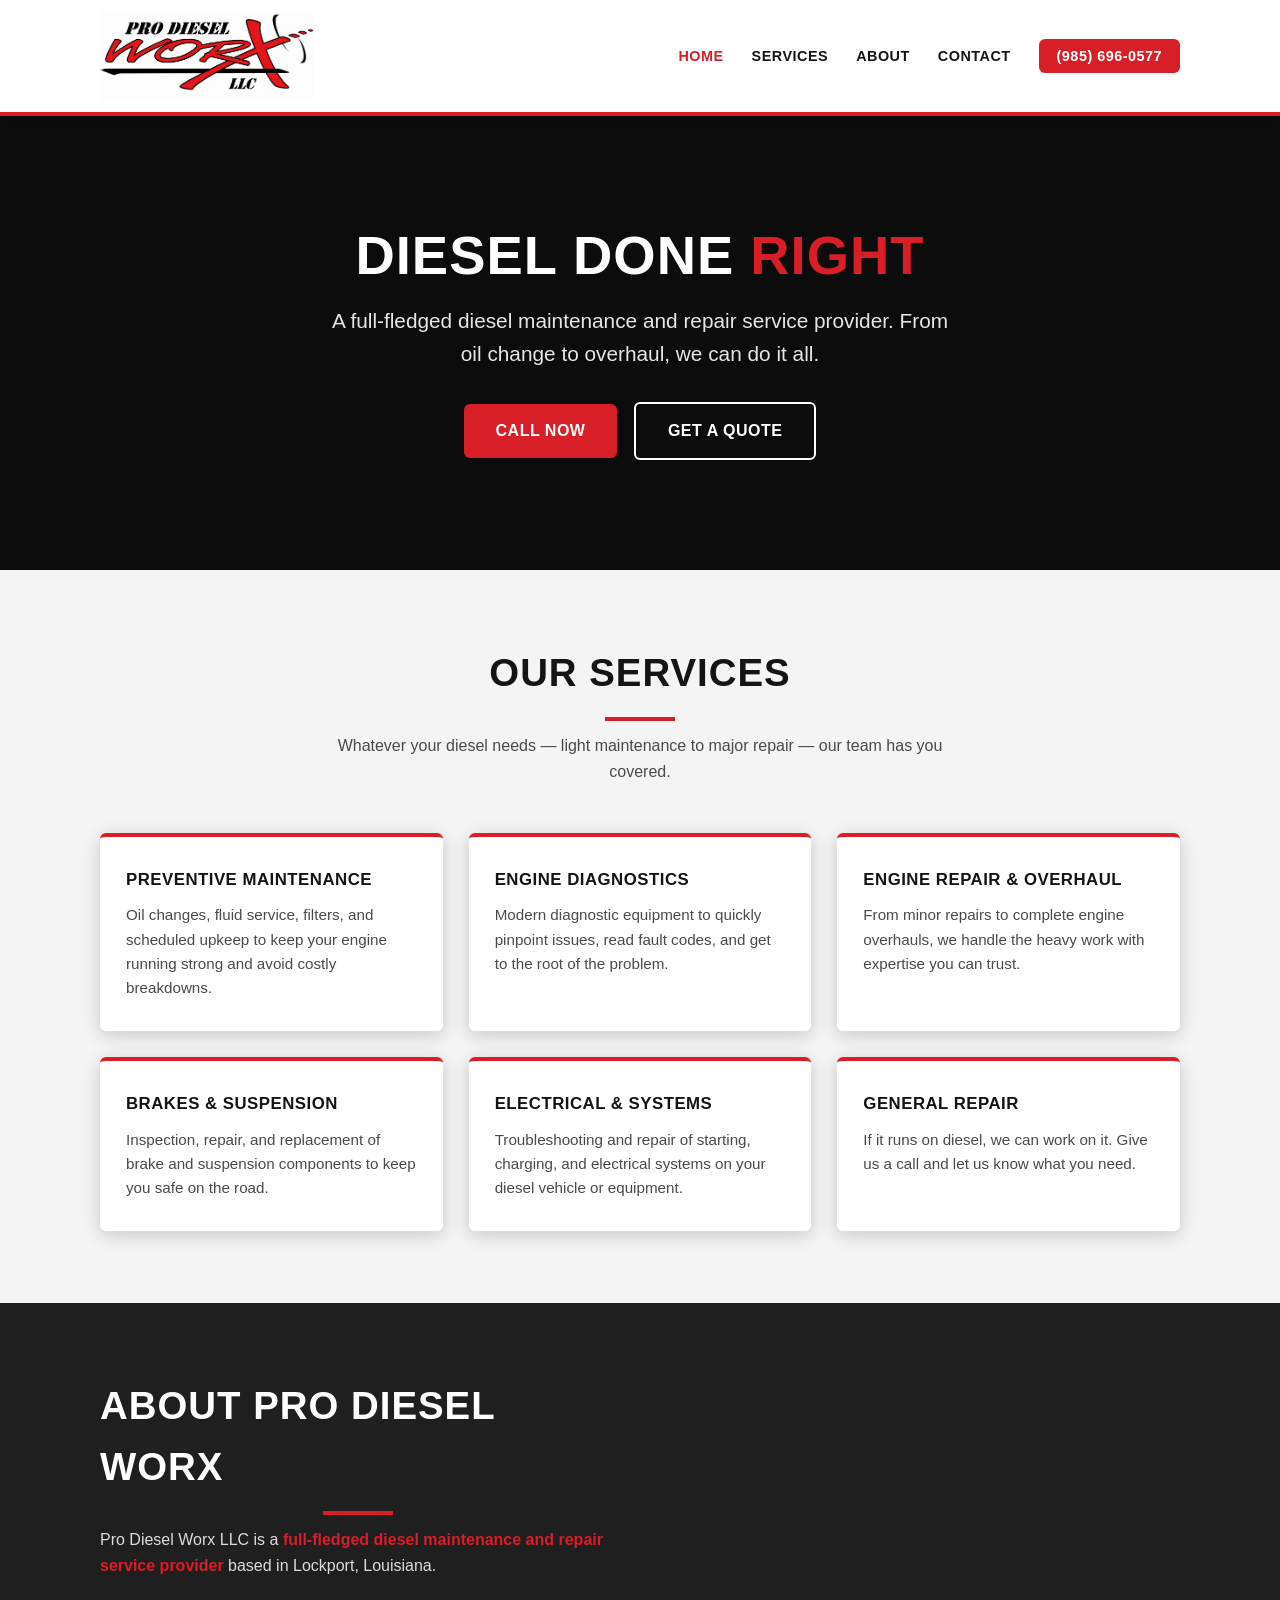
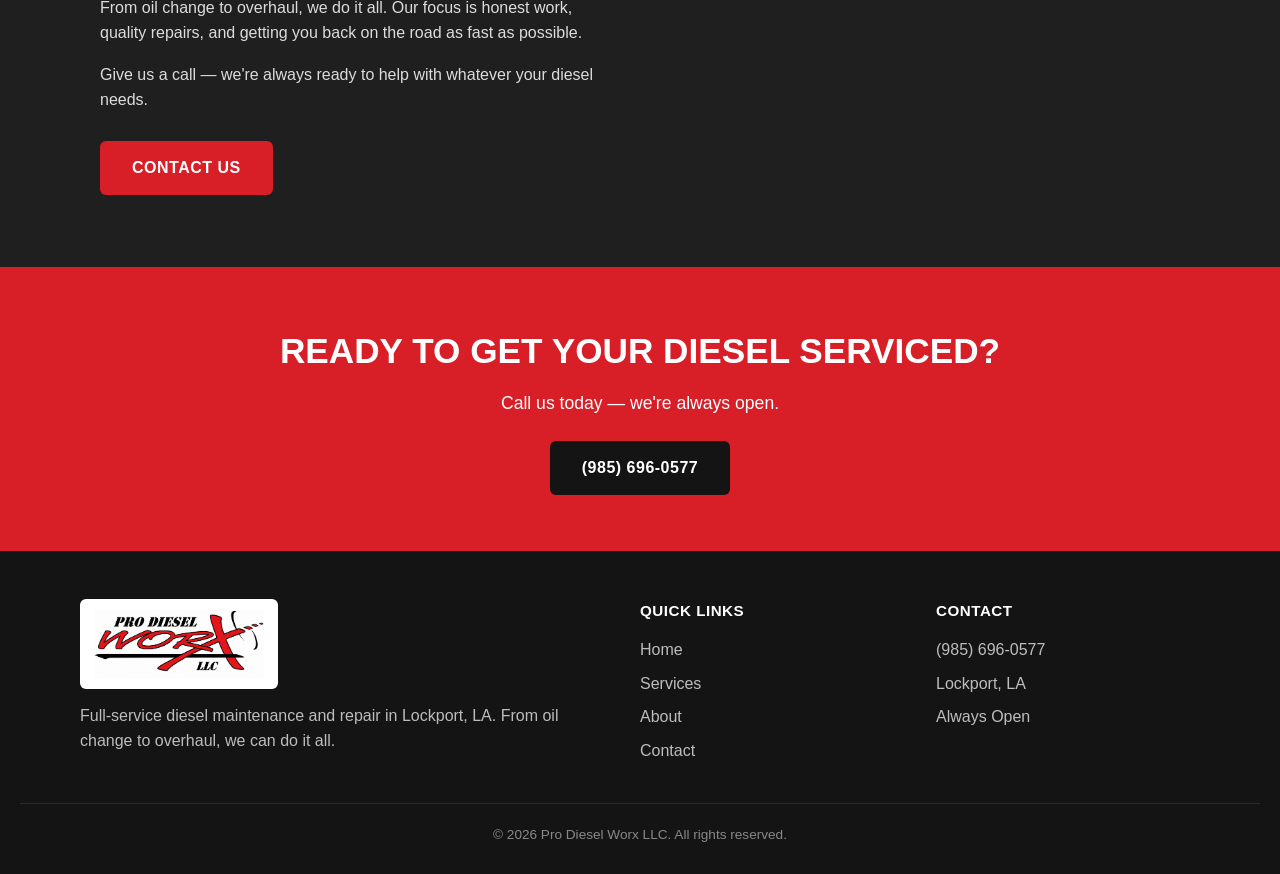
==== web/wwwroot/index.html @ 890127b8 "Host the static site from a minimal ASP.NET Core project The site was a bare folder of HTML, which V" ====
<!DOCTYPE html>
<html lang="en">
<head>
  <meta charset="UTF-8" />
  <meta name="viewport" content="width=device-width, initial-scale=1.0" />
  <title>Pro Diesel Worx LLC | Diesel Repair & Maintenance | Lockport, LA</title>
  <meta name="description" content="Pro Diesel Worx LLC is a full-fledged diesel maintenance and repair service provider in Lockport, LA. From oil change to overhaul, we can do it all." />
  <link rel="stylesheet" href="css/styles.css" />
</head>
<body>

  <!-- Header -->
  <header class="site-header">
    <nav class="nav">
      <a href="index.html" class="nav__brand">
        <!-- Replace img/logo.png with the real logo file -->
        <img src="img/logo.png" alt="Pro Diesel Worx LLC" onerror="this.style.display='none';this.nextElementSibling.style.display='inline';" />
        <span class="nav__brand--text" style="display:none;">PRO DIESEL <span>WORX</span></span>
      </a>
      <button class="nav__toggle" aria-label="Menu" onclick="document.getElementById('navLinks').classList.toggle('open')">&#9776;</button>
      <ul class="nav__links" id="navLinks">
        <li><a href="index.html" class="active">Home</a></li>
        <li><a href="index.html#services">Services</a></li>
        <li><a href="index.html#about">About</a></li>
        <li><a href="contact.html">Contact</a></li>
        <li><a href="tel:+19856960577" class="nav__phone">(985) 696-0577</a></li>
      </ul>
    </nav>
  </header>

  <!-- Hero -->
  <section class="hero">
    <div class="container">
      <h1>Diesel Done <span>Right</span></h1>
      <p>A full-fledged diesel maintenance and repair service provider. From oil change to overhaul, we can do it all.</p>
      <a href="tel:+19856960577" class="btn">Call Now</a>
      <a href="contact.html" class="btn btn--outline">Get a Quote</a>
    </div>
  </section>

  <!-- Services -->
  <section class="section section--light" id="services">
    <div class="container">
      <h2 class="section__title">Our Services</h2>
      <p class="section__subtitle">Whatever your diesel needs &mdash; light maintenance to major repair &mdash; our team has you covered.</p>
      <div class="services">
        <div class="service-card">
          <h3>Preventive Maintenance</h3>
          <p>Oil changes, fluid service, filters, and scheduled upkeep to keep your engine running strong and avoid costly breakdowns.</p>
        </div>
        <div class="service-card">
          <h3>Engine Diagnostics</h3>
          <p>Modern diagnostic equipment to quickly pinpoint issues, read fault codes, and get to the root of the problem.</p>
        </div>
        <div class="service-card">
          <h3>Engine Repair &amp; Overhaul</h3>
          <p>From minor repairs to complete engine overhauls, we handle the heavy work with expertise you can trust.</p>
        </div>
        <div class="service-card">
          <h3>Brakes &amp; Suspension</h3>
          <p>Inspection, repair, and replacement of brake and suspension components to keep you safe on the road.</p>
        </div>
        <div class="service-card">
          <h3>Electrical &amp; Systems</h3>
          <p>Troubleshooting and repair of starting, charging, and electrical systems on your diesel vehicle or equipment.</p>
        </div>
        <div class="service-card">
          <h3>General Repair</h3>
          <p>If it runs on diesel, we can work on it. Give us a call and let us know what you need.</p>
        </div>
      </div>
    </div>
  </section>

  <!-- About -->
  <section class="section section--dark" id="about">
    <div class="container">
      <div class="about-grid">
        <div>
          <h2 class="section__title" style="text-align:left;">About Pro Diesel Worx</h2>
          <p>Pro Diesel Worx LLC is a <span class="highlight">full-fledged diesel maintenance and repair service provider</span> based in Lockport, Louisiana.</p>
          <p>From oil change to overhaul, we do it all. Our focus is honest work, quality repairs, and getting you back on the road as fast as possible.</p>
          <p>Give us a call &mdash; we're always ready to help with whatever your diesel needs.</p>
          <a href="contact.html" class="btn" style="margin-top:12px;">Contact Us</a>
        </div>
        <div class="about-img">
          <!-- Optional: drop a shop/truck photo at img/about.jpg -->
          <img src="img/about.jpg" alt="Pro Diesel Worx shop" onerror="this.parentElement.style.display='none';" />
        </div>
      </div>
    </div>
  </section>

  <!-- CTA -->
  <section class="cta-band">
    <div class="container">
      <h2>Ready to Get Your Diesel Serviced?</h2>
      <p>Call us today &mdash; we're always open.</p>
      <a href="tel:+19856960577" class="btn">(985) 696-0577</a>
    </div>
  </section>

  <!-- Footer -->
  <footer class="site-footer">
    <div class="footer-grid">
      <div class="footer-brand">
        <img src="img/logo.png" alt="Pro Diesel Worx LLC" onerror="this.style.display='none';" />
        <p>Full-service diesel maintenance and repair in Lockport, LA. From oil change to overhaul, we can do it all.</p>
      </div>
      <div>
        <h4>Quick Links</h4>
        <ul>
          <li><a href="index.html">Home</a></li>
          <li><a href="index.html#services">Services</a></li>
          <li><a href="index.html#about">About</a></li>
          <li><a href="contact.html">Contact</a></li>
        </ul>
      </div>
      <div>
        <h4>Contact</h4>
        <ul>
          <li><a href="tel:+19856960577">(985) 696-0577</a></li>
          <li>Lockport, LA</li>
          <li>Always Open</li>
        </ul>
      </div>
    </div>
    <div class="footer-bottom">
      <p>&copy; 2026 Pro Diesel Worx LLC. All rights reserved.</p>
    </div>
  </footer>

</body>
</html>
---- web/wwwroot/css/styles.css ----
/* ==========================================================================
   Pro Diesel Worx LLC — stylesheet
   Brand palette pulled from the logo: red, black, white.
   ========================================================================== */

:root {
  --red: #d81e27;
  --red-dark: #a3151b;
  --black: #141414;
  --charcoal: #1f1f1f;
  --gray: #4a4a4a;
  --light: #f4f4f4;
  --white: #ffffff;
  --max-width: 1120px;
  --radius: 6px;
  --shadow: 0 4px 18px rgba(0, 0, 0, 0.18);
  --font: "Segoe UI", Roboto, "Helvetica Neue", Arial, sans-serif;
}

* { box-sizing: border-box; margin: 0; padding: 0; }

html { scroll-behavior: smooth; }

body {
  font-family: var(--font);
  color: var(--black);
  background: var(--white);
  line-height: 1.6;
}

img { max-width: 100%; display: block; }

a { color: var(--red); text-decoration: none; }
a:hover { color: var(--red-dark); }

.container {
  width: 100%;
  max-width: var(--max-width);
  margin: 0 auto;
  padding: 0 20px;
}

/* -------------------------------------------------------------------------- */
/* Header / nav                                                                */
/* -------------------------------------------------------------------------- */
.site-header {
  background: var(--white);
  border-bottom: 4px solid var(--red);
  position: sticky;
  top: 0;
  z-index: 100;
  box-shadow: 0 2px 8px rgba(0, 0, 0, 0.06);
}

.nav {
  display: flex;
  align-items: center;
  justify-content: space-between;
  padding: 12px 20px;
  max-width: var(--max-width);
  margin: 0 auto;
}

.nav__brand img { height: 88px; width: auto; }
.nav__brand--text {
  font-weight: 800;
  font-size: 1.25rem;
  letter-spacing: 0.5px;
  text-transform: uppercase;
  color: var(--black);
}
.nav__brand--text span { color: var(--red); }

.nav__links {
  display: flex;
  gap: 28px;
  list-style: none;
  align-items: center;
}
.nav__links a {
  color: var(--black);
  font-weight: 600;
  text-transform: uppercase;
  font-size: 0.9rem;
  letter-spacing: 0.5px;
}
.nav__links a:hover,
.nav__links a.active { color: var(--red); }

.nav__phone {
  background: var(--red);
  color: var(--white) !important;
  padding: 9px 18px;
  border-radius: var(--radius);
  font-weight: 700;
}
.nav__phone:hover { background: var(--red-dark); color: var(--white) !important; }

.nav__toggle {
  display: none;
  background: none;
  border: 0;
  cursor: pointer;
  font-size: 1.6rem;
  color: var(--black);
}

/* -------------------------------------------------------------------------- */
/* Hero                                                                        */
/* -------------------------------------------------------------------------- */
.hero {
  background:
    linear-gradient(rgba(10, 10, 10, 0.78), rgba(10, 10, 10, 0.82)),
    url("../img/hero.jpg") center/cover no-repeat, var(--black);
  color: var(--white);
  text-align: center;
  padding: 110px 20px;
}
.hero h1 {
  font-size: clamp(2rem, 5vw, 3.4rem);
  text-transform: uppercase;
  letter-spacing: 1px;
  line-height: 1.1;
  margin-bottom: 18px;
}
.hero h1 span { color: var(--red); }
.hero p {
  font-size: clamp(1rem, 2.2vw, 1.3rem);
  max-width: 640px;
  margin: 0 auto 32px;
  color: #e6e6e6;
}

.btn {
  display: inline-block;
  background: var(--red);
  color: var(--white);
  padding: 14px 32px;
  border-radius: var(--radius);
  font-weight: 700;
  text-transform: uppercase;
  letter-spacing: 0.5px;
  transition: background 0.2s ease, transform 0.1s ease;
}
.btn:hover { background: var(--red-dark); color: var(--white); transform: translateY(-2px); }
.btn--outline {
  background: transparent;
  border: 2px solid var(--white);
  margin-left: 12px;
}
.btn--outline:hover { background: var(--white); color: var(--black); }

/* -------------------------------------------------------------------------- */
/* Sections                                                                    */
/* -------------------------------------------------------------------------- */
.section { padding: 72px 0; }
.section--dark { background: var(--charcoal); color: var(--white); }
.section--light { background: var(--light); }

.section__title {
  text-align: center;
  font-size: clamp(1.6rem, 4vw, 2.4rem);
  text-transform: uppercase;
  letter-spacing: 1px;
  margin-bottom: 12px;
}
.section__title::after {
  content: "";
  display: block;
  width: 70px;
  height: 4px;
  background: var(--red);
  margin: 14px auto 0;
}
.section__subtitle {
  text-align: center;
  max-width: 640px;
  margin: 0 auto 48px;
  color: var(--gray);
}
.section--dark .section__subtitle { color: #c8c8c8; }

/* Services grid */
.services {
  display: grid;
  grid-template-columns: repeat(auto-fit, minmax(260px, 1fr));
  gap: 26px;
}
.service-card {
  background: var(--white);
  color: var(--black);
  border-radius: var(--radius);
  padding: 30px 26px;
  box-shadow: var(--shadow);
  border-top: 4px solid var(--red);
  transition: transform 0.15s ease;
}
.service-card:hover { transform: translateY(-4px); }
.service-card h3 {
  text-transform: uppercase;
  font-size: 1.05rem;
  margin-bottom: 10px;
  letter-spacing: 0.5px;
}
.service-card p { color: var(--gray); font-size: 0.95rem; }

/* About */
.about-grid {
  display: grid;
  grid-template-columns: 1fr 1fr;
  gap: 48px;
  align-items: center;
}
.about-grid p { margin-bottom: 16px; color: #dcdcdc; }
.about-grid .highlight { color: var(--red); font-weight: 700; }
.about-img {
  border-radius: var(--radius);
  overflow: hidden;
  box-shadow: var(--shadow);
}

/* CTA band */
.cta-band {
  background: var(--red);
  color: var(--white);
  text-align: center;
  padding: 56px 20px;
}
.cta-band h2 {
  text-transform: uppercase;
  font-size: clamp(1.5rem, 4vw, 2.2rem);
  margin-bottom: 10px;
}
.cta-band p { margin-bottom: 24px; font-size: 1.1rem; }
.cta-band .btn { background: var(--black); }
.cta-band .btn:hover { background: #000; }

/* -------------------------------------------------------------------------- */
/* Contact page                                                                */
/* -------------------------------------------------------------------------- */
.contact-grid {
  display: grid;
  grid-template-columns: 1fr 1fr;
  gap: 48px;
}
.contact-info { display: flex; flex-direction: column; gap: 24px; }
.contact-item { display: flex; gap: 16px; align-items: flex-start; }
.contact-item .icon {
  background: var(--red);
  color: var(--white);
  width: 46px;
  height: 46px;
  border-radius: 50%;
  display: flex;
  align-items: center;
  justify-content: center;
  flex-shrink: 0;
  font-size: 1.2rem;
}
.contact-item h3 {
  text-transform: uppercase;
  font-size: 0.95rem;
  letter-spacing: 0.5px;
  margin-bottom: 2px;
}
.contact-item p, .contact-item a { color: var(--gray); }

.contact-form { display: flex; flex-direction: column; gap: 16px; }
.contact-form label {
  font-weight: 600;
  font-size: 0.85rem;
  text-transform: uppercase;
  letter-spacing: 0.5px;
  margin-bottom: 4px;
  display: block;
}
.contact-form input,
.contact-form textarea {
  width: 100%;
  padding: 12px 14px;
  border: 1px solid #ccc;
  border-radius: var(--radius);
  font-family: inherit;
  font-size: 1rem;
}
.contact-form input:focus,
.contact-form textarea:focus {
  outline: none;
  border-color: var(--red);
  box-shadow: 0 0 0 2px rgba(216, 30, 39, 0.15);
}
.contact-form textarea { resize: vertical; min-height: 130px; }

.map-embed iframe {
  width: 100%;
  height: 320px;
  border: 0;
  border-radius: var(--radius);
  margin-top: 40px;
}

/* -------------------------------------------------------------------------- */
/* Footer                                                                      */
/* -------------------------------------------------------------------------- */
.site-footer {
  background: var(--black);
  color: #bdbdbd;
  padding: 48px 20px 28px;
}
.footer-grid {
  display: grid;
  grid-template-columns: 2fr 1fr 1fr;
  gap: 32px;
  max-width: var(--max-width);
  margin: 0 auto;
}
.site-footer h4 {
  color: var(--white);
  text-transform: uppercase;
  font-size: 0.95rem;
  letter-spacing: 0.5px;
  margin-bottom: 14px;
}
.site-footer a { color: #bdbdbd; }
.site-footer a:hover { color: var(--red); }
.site-footer ul { list-style: none; }
.site-footer ul li { margin-bottom: 8px; }
.footer-brand img {
  height: 90px;
  margin-bottom: 14px;
  background: var(--white);
  padding: 10px 14px;
  border-radius: var(--radius);
}
.footer-bottom {
  text-align: center;
  border-top: 1px solid #2c2c2c;
  margin-top: 32px;
  padding-top: 20px;
  font-size: 0.85rem;
  color: #888;
}

/* -------------------------------------------------------------------------- */
/* Responsive                                                                  */
/* -------------------------------------------------------------------------- */
@media (max-width: 820px) {
  .about-grid, .contact-grid, .footer-grid { grid-template-columns: 1fr; }
  .about-grid { gap: 28px; }

  .nav__toggle { display: block; }
  .nav__links {
    display: none;
    position: absolute;
    top: 100%;
    left: 0;
    right: 0;
    background: var(--white);
    flex-direction: column;
    gap: 0;
    padding: 8px 0;
    border-bottom: 4px solid var(--red);
    box-shadow: var(--shadow);
  }
  .nav__links.open { display: flex; }
  .nav__links li { width: 100%; }
  .nav__links a { display: block; padding: 14px 22px; }
  .nav__phone { margin: 8px 22px; text-align: center; }
}
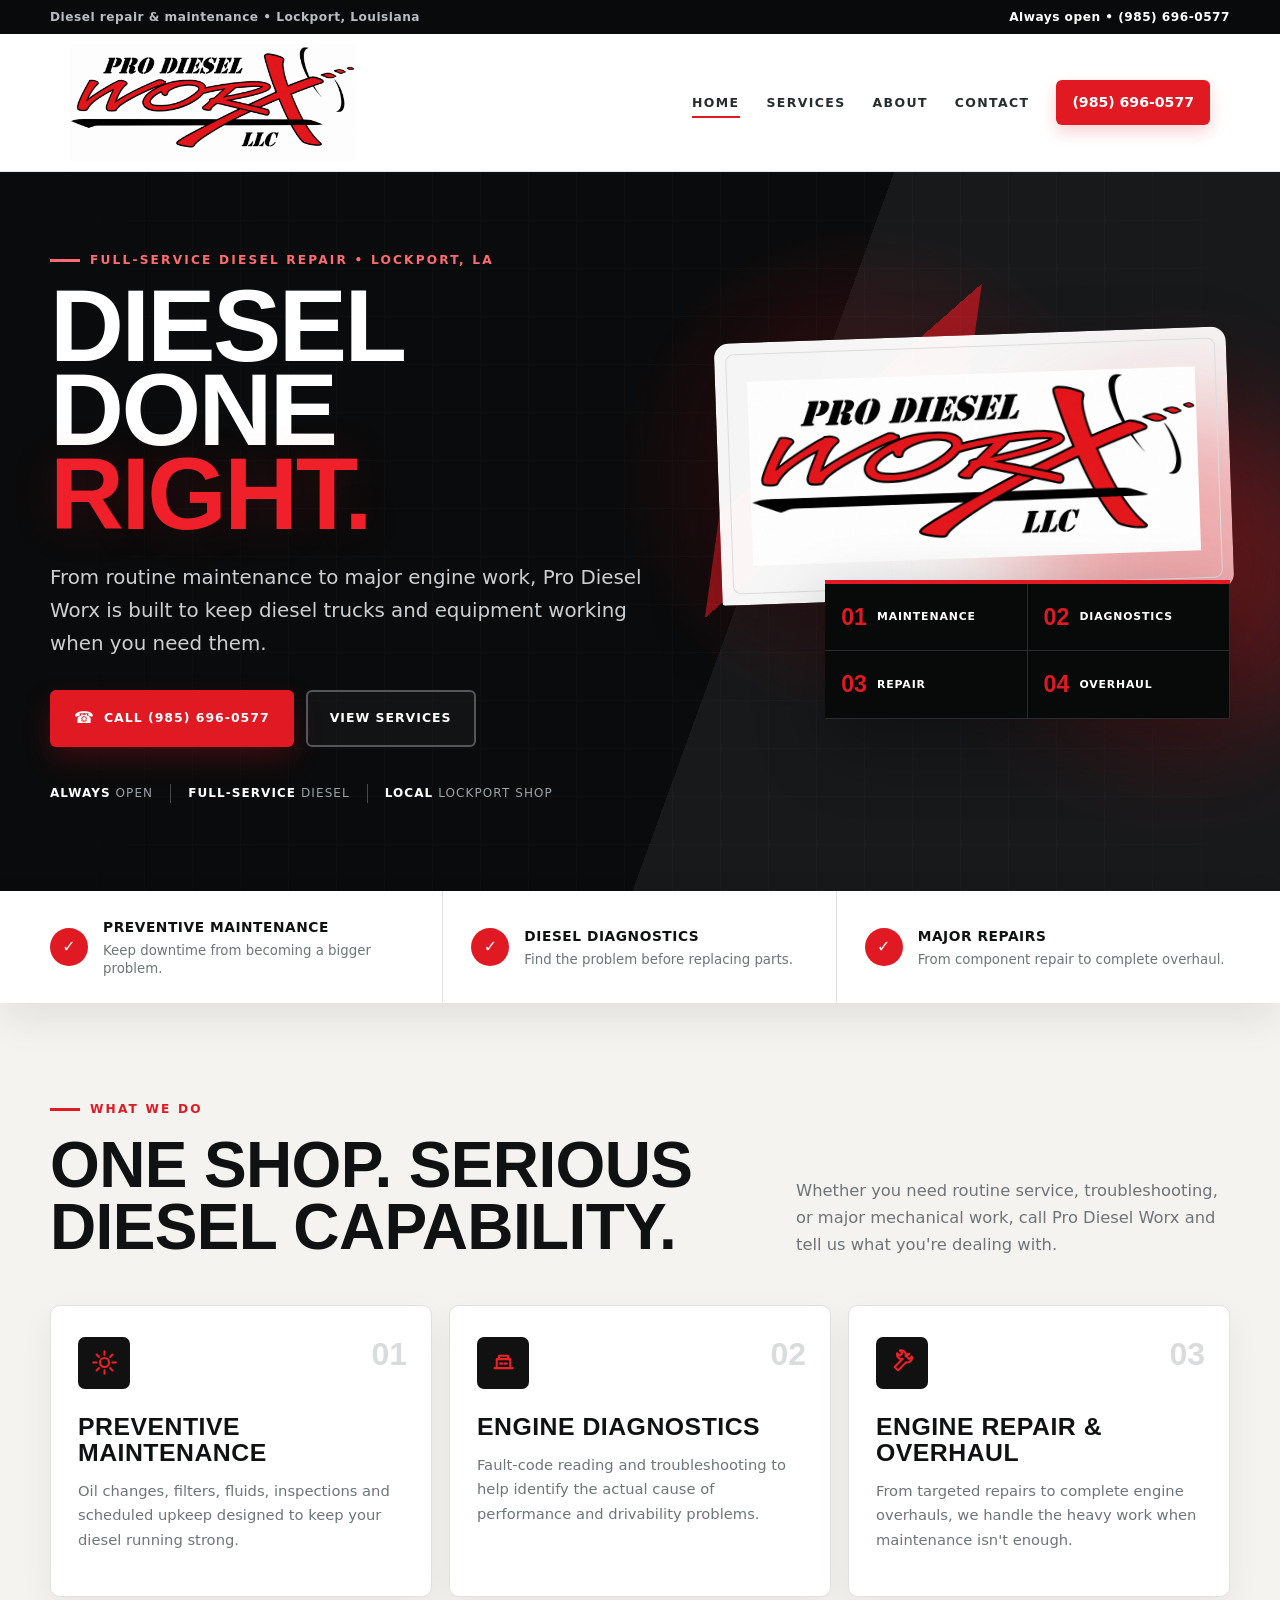
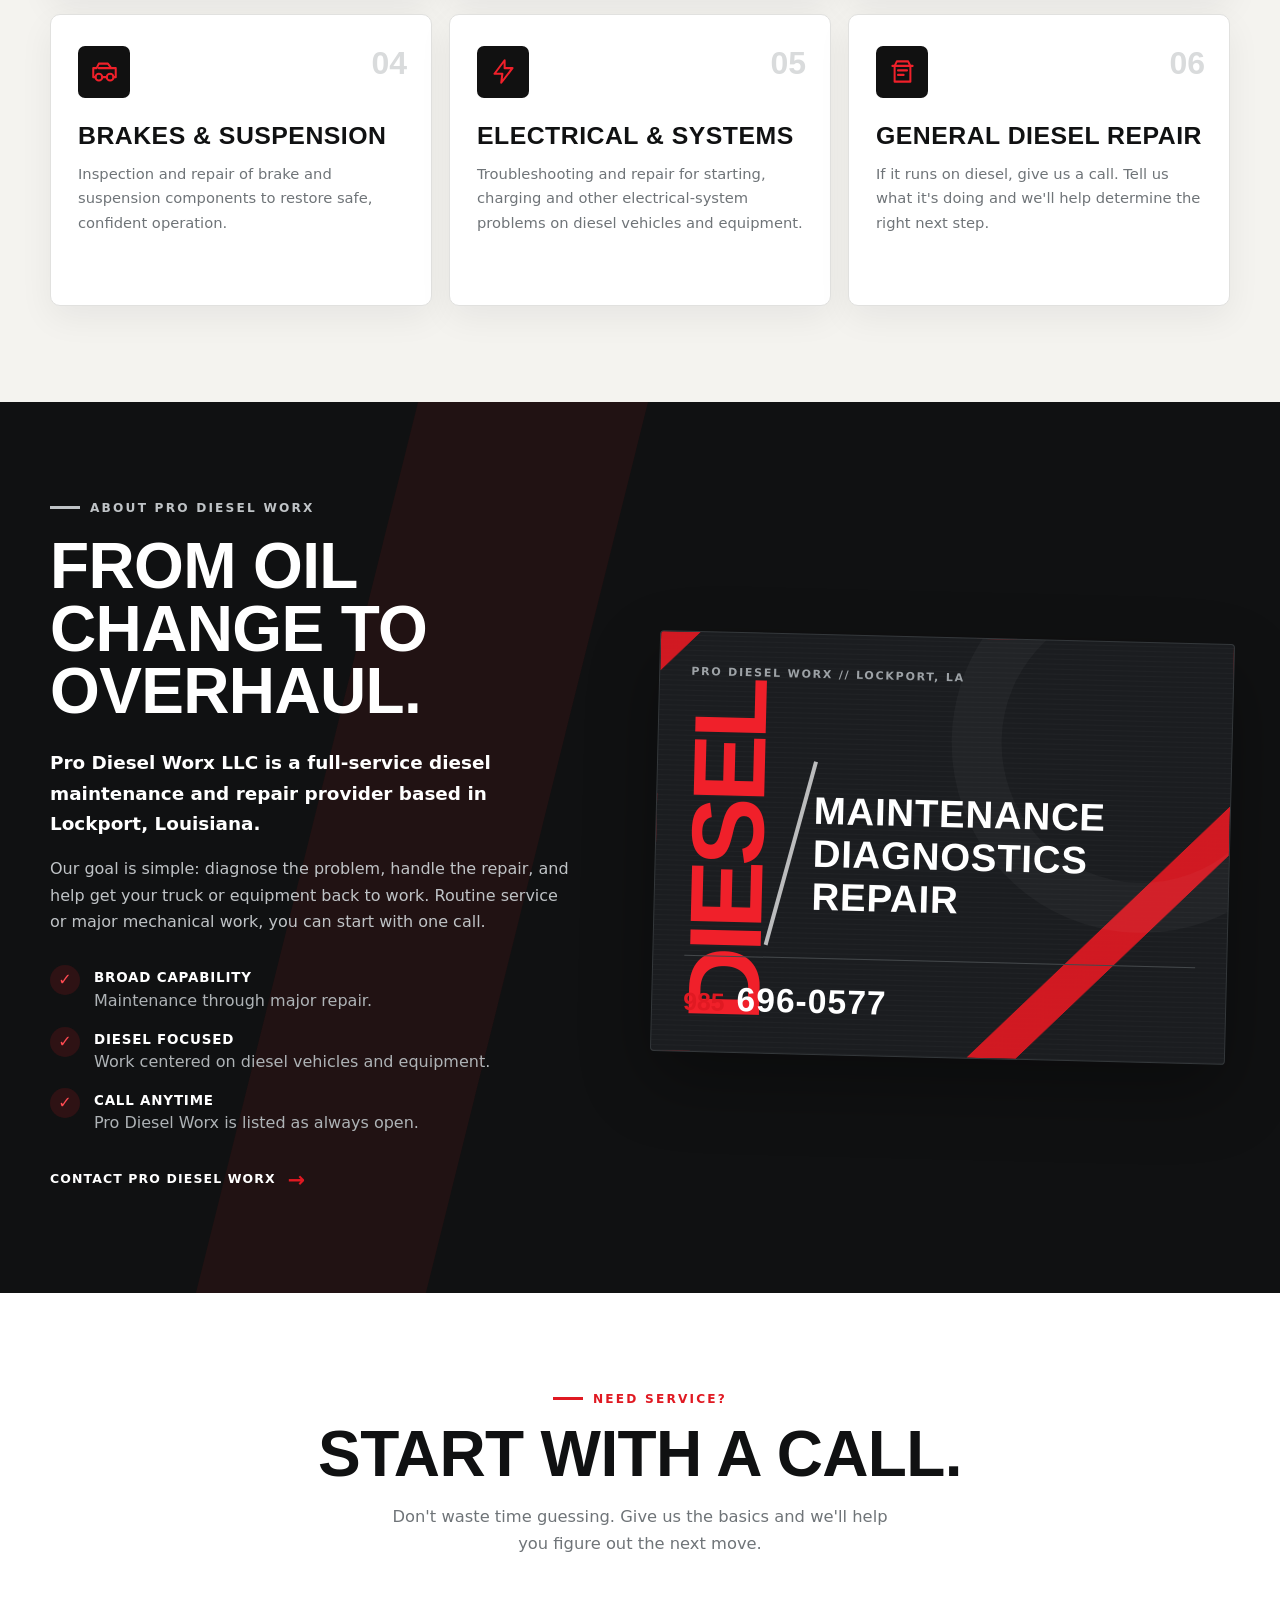
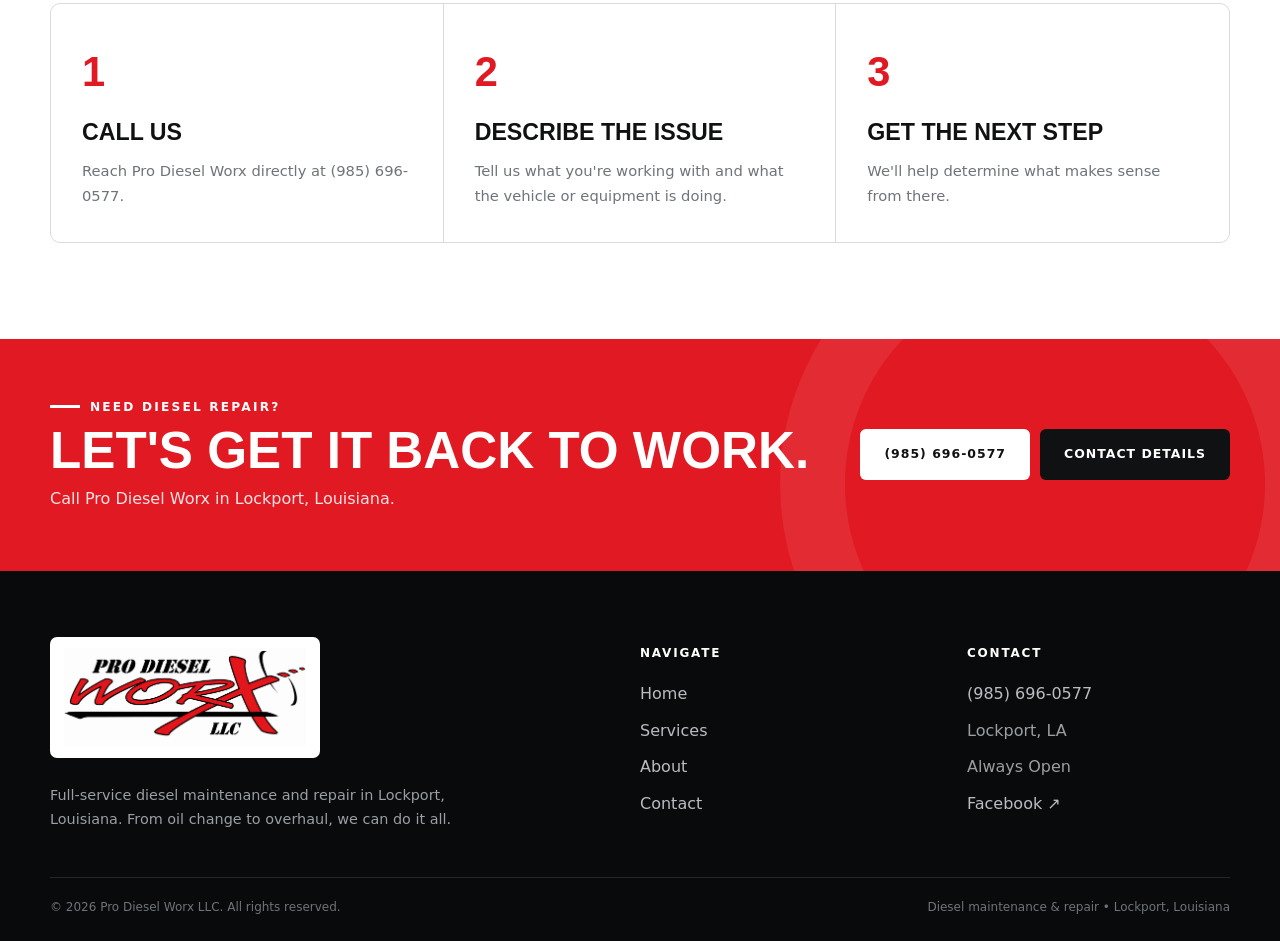
==== commit c0fb9dba: "Redesign the site and replace the dead contact form Visual rebuild around an industrial diesel aesth" ====
--- a/web/wwwroot/index.html
+++ b/web/wwwroot/index.html
@@ -4,131 +4,276 @@
   <meta charset="UTF-8" />
   <meta name="viewport" content="width=device-width, initial-scale=1.0" />
   <title>Pro Diesel Worx LLC | Diesel Repair & Maintenance | Lockport, LA</title>
-  <meta name="description" content="Pro Diesel Worx LLC is a full-fledged diesel maintenance and repair service provider in Lockport, LA. From oil change to overhaul, we can do it all." />
+  <meta name="description" content="Full-service diesel maintenance and repair in Lockport, Louisiana. Pro Diesel Worx handles preventive maintenance, diagnostics, electrical work, brakes, suspension, engine repair and overhauls." />
+  <meta name="theme-color" content="#111111" />
+  <meta property="og:type" content="website" />
+  <meta property="og:title" content="Pro Diesel Worx LLC | Diesel Done Right" />
+  <meta property="og:description" content="From oil changes to engine overhauls, Pro Diesel Worx provides full-service diesel repair and maintenance in Lockport, LA." />
+  <meta property="og:url" content="https://prodieselworx.com/" />
+  <meta property="og:image" content="https://prodieselworx.com/img/logo.png" />
+  <meta name="twitter:card" content="summary_large_image" />
+  <link rel="canonical" href="https://prodieselworx.com/" />
+  <link rel="icon" href="img/logo.png" type="image/png" />
   <link rel="stylesheet" href="css/styles.css" />
+  <script src="js/site.js" defer></script>
+
+  <script type="application/ld+json">
+  {
+    "@context": "https://schema.org",
+    "@type": "AutomotiveBusiness",
+    "name": "Pro Diesel Worx LLC",
+    "url": "https://prodieselworx.com/",
+    "telephone": "+1-985-696-0577",
+    "image": "https://prodieselworx.com/img/logo.png",
+    "description": "Full-service diesel maintenance and repair in Lockport, Louisiana.",
+    "address": {
+      "@type": "PostalAddress",
+      "addressLocality": "Lockport",
+      "addressRegion": "LA",
+      "addressCountry": "US"
+    },
+    "sameAs": ["https://www.facebook.com/prodieselworx/"]
+  }
+  </script>
 </head>
 <body>
-
-  <!-- Header -->
-  <header class="site-header">
-    <nav class="nav">
-      <a href="index.html" class="nav__brand">
-        <!-- Replace img/logo.png with the real logo file -->
-        <img src="img/logo.png" alt="Pro Diesel Worx LLC" onerror="this.style.display='none';this.nextElementSibling.style.display='inline';" />
-        <span class="nav__brand--text" style="display:none;">PRO DIESEL <span>WORX</span></span>
+  <a class="skip-link" href="#main">Skip to content</a>
+
+  <div class="utility-bar">
+    <div class="container utility-bar__inner">
+      <span>Diesel repair &amp; maintenance • Lockport, Louisiana</span>
+      <a href="tel:+19856960577" aria-label="Call Pro Diesel Worx at 985-696-0577">Always open • (985) 696-0577</a>
+    </div>
+  </div>
+
+  <header class="site-header" data-header>
+    <nav class="nav" aria-label="Primary navigation">
+      <a href="index.html" class="nav__brand" aria-label="Pro Diesel Worx home">
+        <img src="img/logo.png" width="1956" height="804" alt="Pro Diesel Worx LLC" />
       </a>
-      <button class="nav__toggle" aria-label="Menu" onclick="document.getElementById('navLinks').classList.toggle('open')">&#9776;</button>
-      <ul class="nav__links" id="navLinks">
+
+      <button class="nav__toggle" type="button" aria-label="Open menu" aria-expanded="false" aria-controls="navLinks" data-nav-toggle>
+        <span></span><span></span><span></span>
+      </button>
+
+      <ul class="nav__links" id="navLinks" data-nav-links>
         <li><a href="index.html" class="active">Home</a></li>
-        <li><a href="index.html#services">Services</a></li>
-        <li><a href="index.html#about">About</a></li>
+        <li><a href="#services">Services</a></li>
+        <li><a href="#about">About</a></li>
         <li><a href="contact.html">Contact</a></li>
-        <li><a href="tel:+19856960577" class="nav__phone">(985) 696-0577</a></li>
+        <li><a href="tel:+19856960577" class="nav__phone"><span>Call Now</span> (985) 696-0577</a></li>
       </ul>
     </nav>
   </header>
 
-  <!-- Hero -->
-  <section class="hero">
-    <div class="container">
-      <h1>Diesel Done <span>Right</span></h1>
-      <p>A full-fledged diesel maintenance and repair service provider. From oil change to overhaul, we can do it all.</p>
-      <a href="tel:+19856960577" class="btn">Call Now</a>
-      <a href="contact.html" class="btn btn--outline">Get a Quote</a>
-    </div>
-  </section>
-
-  <!-- Services -->
-  <section class="section section--light" id="services">
-    <div class="container">
-      <h2 class="section__title">Our Services</h2>
-      <p class="section__subtitle">Whatever your diesel needs &mdash; light maintenance to major repair &mdash; our team has you covered.</p>
-      <div class="services">
-        <div class="service-card">
-          <h3>Preventive Maintenance</h3>
-          <p>Oil changes, fluid service, filters, and scheduled upkeep to keep your engine running strong and avoid costly breakdowns.</p>
-        </div>
-        <div class="service-card">
-          <h3>Engine Diagnostics</h3>
-          <p>Modern diagnostic equipment to quickly pinpoint issues, read fault codes, and get to the root of the problem.</p>
-        </div>
-        <div class="service-card">
-          <h3>Engine Repair &amp; Overhaul</h3>
-          <p>From minor repairs to complete engine overhauls, we handle the heavy work with expertise you can trust.</p>
-        </div>
-        <div class="service-card">
-          <h3>Brakes &amp; Suspension</h3>
-          <p>Inspection, repair, and replacement of brake and suspension components to keep you safe on the road.</p>
-        </div>
-        <div class="service-card">
-          <h3>Electrical &amp; Systems</h3>
-          <p>Troubleshooting and repair of starting, charging, and electrical systems on your diesel vehicle or equipment.</p>
-        </div>
-        <div class="service-card">
-          <h3>General Repair</h3>
-          <p>If it runs on diesel, we can work on it. Give us a call and let us know what you need.</p>
-        </div>
-      </div>
-    </div>
-  </section>
-
-  <!-- About -->
-  <section class="section section--dark" id="about">
-    <div class="container">
-      <div class="about-grid">
+  <main id="main">
+    <section class="hero">
+      <div class="hero__texture" aria-hidden="true"></div>
+      <div class="container hero__grid">
+        <div class="hero__content reveal">
+          <p class="eyebrow">Full-Service Diesel Repair • Lockport, LA</p>
+          <h1>Diesel Done <span>Right.</span></h1>
+          <p class="hero__lead">From routine maintenance to major engine work, Pro Diesel Worx is built to keep diesel trucks and equipment working when you need them.</p>
+          <div class="hero__actions">
+            <a href="tel:+19856960577" class="btn btn--primary">
+              <span class="btn__icon" aria-hidden="true">☎</span>
+              Call (985) 696-0577
+            </a>
+            <a href="#services" class="btn btn--ghost">View Services</a>
+          </div>
+          <div class="hero__mini-proof" aria-label="Business highlights">
+            <span><strong>Always</strong> Open</span>
+            <span><strong>Full-Service</strong> Diesel</span>
+            <span><strong>Local</strong> Lockport Shop</span>
+          </div>
+        </div>
+
+        <div class="hero__visual reveal reveal--delay" aria-label="Pro Diesel Worx capabilities">
+          <div class="hero__logo-panel">
+            <div class="hero__logo-glow" aria-hidden="true"></div>
+            <img src="img/logo.png" width="1956" height="804" alt="" aria-hidden="true" />
+          </div>
+          <div class="hero__service-stack">
+            <div><span>01</span><strong>Maintenance</strong></div>
+            <div><span>02</span><strong>Diagnostics</strong></div>
+            <div><span>03</span><strong>Repair</strong></div>
+            <div><span>04</span><strong>Overhaul</strong></div>
+          </div>
+        </div>
+      </div>
+    </section>
+
+    <section class="capability-strip" aria-label="Pro Diesel Worx service highlights">
+      <div class="container capability-strip__grid">
+        <div class="capability-strip__item"><span class="capability-strip__mark">✓</span><span><strong>Preventive Maintenance</strong><small>Keep downtime from becoming a bigger problem.</small></span></div>
+        <div class="capability-strip__item"><span class="capability-strip__mark">✓</span><span><strong>Diesel Diagnostics</strong><small>Find the problem before replacing parts.</small></span></div>
+        <div class="capability-strip__item"><span class="capability-strip__mark">✓</span><span><strong>Major Repairs</strong><small>From component repair to complete overhaul.</small></span></div>
+      </div>
+    </section>
+
+    <section class="section section--light" id="services">
+      <div class="container">
+        <div class="section-heading reveal">
+          <div>
+            <p class="eyebrow eyebrow--dark">What We Do</p>
+            <h2>One Shop. Serious Diesel Capability.</h2>
+          </div>
+          <p>Whether you need routine service, troubleshooting, or major mechanical work, call Pro Diesel Worx and tell us what you're dealing with.</p>
+        </div>
+
+        <div class="services">
+          <article class="service-card reveal">
+            <div class="service-card__icon" aria-hidden="true">
+              <svg viewBox="0 0 24 24"><path d="M12 2v3M12 19v3M4.93 4.93l2.12 2.12M16.95 16.95l2.12 2.12M2 12h3M19 12h3M4.93 19.07l2.12-2.12M16.95 7.05l2.12-2.12"/><circle cx="12" cy="12" r="4"/></svg>
+            </div>
+            <span class="service-card__number">01</span>
+            <h3>Preventive Maintenance</h3>
+            <p>Oil changes, filters, fluids, inspections and scheduled upkeep designed to keep your diesel running strong.</p>
+          </article>
+
+          <article class="service-card reveal">
+            <div class="service-card__icon" aria-hidden="true">
+              <svg viewBox="0 0 24 24"><path d="M4 17h16M6 17V9h12v8M8 9V6h8v3M9 13h2M13 13h2"/></svg>
+            </div>
+            <span class="service-card__number">02</span>
+            <h3>Engine Diagnostics</h3>
+            <p>Fault-code reading and troubleshooting to help identify the actual cause of performance and drivability problems.</p>
+          </article>
+
+          <article class="service-card reveal">
+            <div class="service-card__icon" aria-hidden="true">
+              <svg viewBox="0 0 24 24"><path d="M14.7 6.3a4 4 0 0 0-5-5L12 3.6 9.6 6 7.3 3.7a4 4 0 0 0 5 5L5 16l3 3 7.3-7.3a4 4 0 0 0 5-5L18 9l-2.4-2.4 2.3-2.3a4 4 0 0 0-3.2 2z"/></svg>
+            </div>
+            <span class="service-card__number">03</span>
+            <h3>Engine Repair &amp; Overhaul</h3>
+            <p>From targeted repairs to complete engine overhauls, we handle the heavy work when maintenance isn't enough.</p>
+          </article>
+
+          <article class="service-card reveal">
+            <div class="service-card__icon" aria-hidden="true">
+              <svg viewBox="0 0 24 24"><circle cx="7" cy="17" r="3"/><circle cx="17" cy="17" r="3"/><path d="M4 17H2V9h3l2-4h8l3 4h4v8h-2M10 17h4M7 9h10"/></svg>
+            </div>
+            <span class="service-card__number">04</span>
+            <h3>Brakes &amp; Suspension</h3>
+            <p>Inspection and repair of brake and suspension components to restore safe, confident operation.</p>
+          </article>
+
+          <article class="service-card reveal">
+            <div class="service-card__icon" aria-hidden="true">
+              <svg viewBox="0 0 24 24"><path d="M13 2 4 14h7l-1 8 10-13h-7z"/></svg>
+            </div>
+            <span class="service-card__number">05</span>
+            <h3>Electrical &amp; Systems</h3>
+            <p>Troubleshooting and repair for starting, charging and other electrical-system problems on diesel vehicles and equipment.</p>
+          </article>
+
+          <article class="service-card reveal">
+            <div class="service-card__icon" aria-hidden="true">
+              <svg viewBox="0 0 24 24"><path d="M3 7h18M5 7l2-4h10l2 4M5 7v14h14V7M8 11h8M8 15h5"/></svg>
+            </div>
+            <span class="service-card__number">06</span>
+            <h3>General Diesel Repair</h3>
+            <p>If it runs on diesel, give us a call. Tell us what it's doing and we'll help determine the right next step.</p>
+          </article>
+        </div>
+      </div>
+    </section>
+
+    <section class="section section--dark section--angled" id="about">
+      <div class="container about-grid">
+        <div class="about-copy reveal">
+          <p class="eyebrow">About Pro Diesel Worx</p>
+          <h2>From Oil Change to Overhaul.</h2>
+          <p class="about-copy__lead">Pro Diesel Worx LLC is a full-service diesel maintenance and repair provider based in Lockport, Louisiana.</p>
+          <p>Our goal is simple: diagnose the problem, handle the repair, and help get your truck or equipment back to work. Routine service or major mechanical work, you can start with one call.</p>
+          <div class="about-points">
+            <div><span>✓</span><p><strong>Broad capability</strong><br />Maintenance through major repair.</p></div>
+            <div><span>✓</span><p><strong>Diesel focused</strong><br />Work centered on diesel vehicles and equipment.</p></div>
+            <div><span>✓</span><p><strong>Call anytime</strong><br />Pro Diesel Worx is listed as always open.</p></div>
+          </div>
+          <a href="contact.html" class="text-link">Contact Pro Diesel Worx <span>→</span></a>
+        </div>
+
+        <div class="about-visual reveal reveal--delay" aria-hidden="true">
+          <div class="industrial-card">
+            <div class="industrial-card__topline">PRO DIESEL WORX // LOCKPORT, LA</div>
+            <div class="industrial-card__center">
+              <span class="industrial-card__big">DIESEL</span>
+              <span class="industrial-card__slash"></span>
+              <span class="industrial-card__small">MAINTENANCE<br />DIAGNOSTICS<br />REPAIR</span>
+            </div>
+            <div class="industrial-card__bottom">
+              <span>985</span><strong>696-0577</strong>
+            </div>
+          </div>
+        </div>
+      </div>
+    </section>
+
+    <section class="section section--steps">
+      <div class="container">
+        <div class="section-heading section-heading--center reveal">
+          <div>
+            <p class="eyebrow eyebrow--dark">Need Service?</p>
+            <h2>Start With a Call.</h2>
+          </div>
+          <p>Don't waste time guessing. Give us the basics and we'll help you figure out the next move.</p>
+        </div>
+
+        <div class="steps-grid">
+          <div class="step-card reveal"><span>1</span><h3>Call Us</h3><p>Reach Pro Diesel Worx directly at (985) 696-0577.</p></div>
+          <div class="step-card reveal"><span>2</span><h3>Describe the Issue</h3><p>Tell us what you're working with and what the vehicle or equipment is doing.</p></div>
+          <div class="step-card reveal"><span>3</span><h3>Get the Next Step</h3><p>We'll help determine what makes sense from there.</p></div>
+        </div>
+      </div>
+    </section>
+
+    <section class="cta-band">
+      <div class="container cta-band__inner reveal">
         <div>
-          <h2 class="section__title" style="text-align:left;">About Pro Diesel Worx</h2>
-          <p>Pro Diesel Worx LLC is a <span class="highlight">full-fledged diesel maintenance and repair service provider</span> based in Lockport, Louisiana.</p>
-          <p>From oil change to overhaul, we do it all. Our focus is honest work, quality repairs, and getting you back on the road as fast as possible.</p>
-          <p>Give us a call &mdash; we're always ready to help with whatever your diesel needs.</p>
-          <a href="contact.html" class="btn" style="margin-top:12px;">Contact Us</a>
-        </div>
-        <div class="about-img">
-          <!-- Optional: drop a shop/truck photo at img/about.jpg -->
-          <img src="img/about.jpg" alt="Pro Diesel Worx shop" onerror="this.parentElement.style.display='none';" />
-        </div>
-      </div>
-    </div>
-  </section>
-
-  <!-- CTA -->
-  <section class="cta-band">
-    <div class="container">
-      <h2>Ready to Get Your Diesel Serviced?</h2>
-      <p>Call us today &mdash; we're always open.</p>
-      <a href="tel:+19856960577" class="btn">(985) 696-0577</a>
-    </div>
-  </section>
-
-  <!-- Footer -->
+          <p class="eyebrow">Need Diesel Repair?</p>
+          <h2>Let's Get It Back to Work.</h2>
+          <p>Call Pro Diesel Worx in Lockport, Louisiana.</p>
+        </div>
+        <div class="cta-band__actions">
+          <a href="tel:+19856960577" class="btn btn--white">(985) 696-0577</a>
+          <a href="contact.html" class="btn btn--dark">Contact Details</a>
+        </div>
+      </div>
+    </section>
+  </main>
+
   <footer class="site-footer">
-    <div class="footer-grid">
+    <div class="container footer-grid">
       <div class="footer-brand">
-        <img src="img/logo.png" alt="Pro Diesel Worx LLC" onerror="this.style.display='none';" />
-        <p>Full-service diesel maintenance and repair in Lockport, LA. From oil change to overhaul, we can do it all.</p>
+        <div class="footer-brand__logo"><img src="img/logo.png" width="1956" height="804" alt="Pro Diesel Worx LLC" /></div>
+        <p>Full-service diesel maintenance and repair in Lockport, Louisiana. From oil change to overhaul, we can do it all.</p>
       </div>
       <div>
-        <h4>Quick Links</h4>
+        <h3>Navigate</h3>
         <ul>
           <li><a href="index.html">Home</a></li>
-          <li><a href="index.html#services">Services</a></li>
-          <li><a href="index.html#about">About</a></li>
+          <li><a href="#services">Services</a></li>
+          <li><a href="#about">About</a></li>
           <li><a href="contact.html">Contact</a></li>
         </ul>
       </div>
       <div>
-        <h4>Contact</h4>
+        <h3>Contact</h3>
         <ul>
           <li><a href="tel:+19856960577">(985) 696-0577</a></li>
           <li>Lockport, LA</li>
           <li>Always Open</li>
+          <li><a href="https://www.facebook.com/prodieselworx/" target="_blank" rel="noopener noreferrer">Facebook ↗</a></li>
         </ul>
       </div>
     </div>
-    <div class="footer-bottom">
+    <div class="container footer-bottom">
       <p>&copy; 2026 Pro Diesel Worx LLC. All rights reserved.</p>
+      <p>Diesel maintenance &amp; repair • Lockport, Louisiana</p>
     </div>
   </footer>
 
+  <a class="mobile-call" href="tel:+19856960577"><span aria-hidden="true">☎</span> Call Pro Diesel Worx</a>
 </body>
 </html>
--- a/web/wwwroot/css/styles.css
+++ b/web/wwwroot/css/styles.css
@@ -1,369 +1,406 @@
-/* ==========================================================================
-   Pro Diesel Worx LLC — stylesheet
-   Brand palette pulled from the logo: red, black, white.
+/* ========================================================================== 
+   Pro Diesel Worx LLC
+   Industrial red / black / warm-white visual system
    ========================================================================== */
 
 :root {
-  --red: #d81e27;
-  --red-dark: #a3151b;
-  --black: #141414;
-  --charcoal: #1f1f1f;
-  --gray: #4a4a4a;
-  --light: #f4f4f4;
+  --red: #e01922;
+  --red-bright: #f0202a;
+  --red-dark: #aa1118;
+  --ink: #101112;
+  --ink-2: #181a1c;
+  --ink-3: #24272a;
+  --steel: #555b60;
+  --muted: #6f7478;
+  --line: #d9dcdf;
+  --paper: #f4f3ef;
   --white: #ffffff;
-  --max-width: 1120px;
-  --radius: 6px;
-  --shadow: 0 4px 18px rgba(0, 0, 0, 0.18);
-  --font: "Segoe UI", Roboto, "Helvetica Neue", Arial, sans-serif;
+  --max-width: 1180px;
+  --radius: 10px;
+  --radius-lg: 18px;
+  --shadow: 0 20px 55px rgba(16, 17, 18, 0.12);
+  --shadow-dark: 0 28px 70px rgba(0, 0, 0, 0.32);
+  --font: Inter, ui-sans-serif, system-ui, -apple-system, BlinkMacSystemFont, "Segoe UI", sans-serif;
+  --font-condensed: "Arial Narrow", "Roboto Condensed", Impact, Haettenschweiler, sans-serif;
 }
 
 * { box-sizing: border-box; margin: 0; padding: 0; }
-
-html { scroll-behavior: smooth; }
-
-body {
-  font-family: var(--font);
-  color: var(--black);
-  background: var(--white);
-  line-height: 1.6;
-}
-
+html { scroll-behavior: smooth; scroll-padding-top: 120px; }
+body { font-family: var(--font); color: var(--ink); background: var(--white); line-height: 1.65; overflow-x: hidden; }
 img { max-width: 100%; display: block; }
-
-a { color: var(--red); text-decoration: none; }
-a:hover { color: var(--red-dark); }
-
-.container {
-  width: 100%;
-  max-width: var(--max-width);
-  margin: 0 auto;
-  padding: 0 20px;
-}
-
-/* -------------------------------------------------------------------------- */
-/* Header / nav                                                                */
-/* -------------------------------------------------------------------------- */
+a { color: inherit; text-decoration: none; }
+button, input, textarea { font: inherit; }
+::selection { background: var(--red); color: var(--white); }
+
+.container { width: min(100% - 40px, var(--max-width)); margin-inline: auto; }
+
+.skip-link {
+  position: fixed; left: 12px; top: 12px; z-index: 9999; padding: 10px 14px;
+  background: var(--white); color: var(--ink); border: 2px solid var(--red); border-radius: 6px;
+  transform: translateY(-160%); transition: transform .2s ease;
+}
+.skip-link:focus { transform: translateY(0); }
+
+.eyebrow {
+  display: flex; align-items: center; gap: 10px; color: #ff6b70; font-size: .76rem;
+  font-weight: 900; letter-spacing: .18em; text-transform: uppercase; margin-bottom: 14px;
+}
+.eyebrow::before { content: ""; width: 30px; height: 3px; background: currentColor; }
+.eyebrow--dark { color: var(--red); }
+
+/* Utility / header --------------------------------------------------------- */
+.utility-bar { background: #090a0b; color: #b9bdc1; font-size: .76rem; font-weight: 700; letter-spacing: .04em; }
+.utility-bar__inner { min-height: 34px; display: flex; align-items: center; justify-content: space-between; gap: 20px; }
+.utility-bar a { color: var(--white); }
+.utility-bar a:hover { color: #ff777b; }
+
 .site-header {
-  background: var(--white);
-  border-bottom: 4px solid var(--red);
-  position: sticky;
-  top: 0;
-  z-index: 100;
-  box-shadow: 0 2px 8px rgba(0, 0, 0, 0.06);
-}
-
-.nav {
-  display: flex;
-  align-items: center;
-  justify-content: space-between;
-  padding: 12px 20px;
-  max-width: var(--max-width);
-  margin: 0 auto;
-}
-
-.nav__brand img { height: 88px; width: auto; }
-.nav__brand--text {
-  font-weight: 800;
-  font-size: 1.25rem;
-  letter-spacing: 0.5px;
-  text-transform: uppercase;
-  color: var(--black);
-}
-.nav__brand--text span { color: var(--red); }
-
-.nav__links {
-  display: flex;
-  gap: 28px;
-  list-style: none;
-  align-items: center;
-}
-.nav__links a {
-  color: var(--black);
-  font-weight: 600;
-  text-transform: uppercase;
-  font-size: 0.9rem;
-  letter-spacing: 0.5px;
-}
-.nav__links a:hover,
-.nav__links a.active { color: var(--red); }
-
+  position: sticky; top: 0; z-index: 1000; background: rgba(255,255,255,.97);
+  border-bottom: 1px solid rgba(16,17,18,.1); transition: box-shadow .2s ease, border-color .2s ease;
+  backdrop-filter: blur(12px);
+}
+.site-header--scrolled { box-shadow: 0 9px 30px rgba(0,0,0,.09); border-color: transparent; }
+.nav { min-height: 92px; max-width: var(--max-width); margin: 0 auto; padding: 10px 20px; display: flex; align-items: center; justify-content: space-between; gap: 30px; }
+.nav__brand { flex: 0 1 285px; min-width: 190px; }
+.nav__brand img { width: 285px; height: auto; }
+.nav__links { list-style: none; display: flex; align-items: center; gap: 27px; }
+.nav__links > li > a:not(.nav__phone) {
+  position: relative; color: #292c2e; font-size: .78rem; font-weight: 900; letter-spacing: .11em; text-transform: uppercase;
+}
+.nav__links > li > a:not(.nav__phone)::after {
+  content: ""; position: absolute; left: 0; right: 100%; bottom: -8px; height: 2px; background: var(--red); transition: right .2s ease;
+}
+.nav__links > li > a:not(.nav__phone):hover::after,
+.nav__links > li > a.active:not(.nav__phone)::after { right: 0; }
 .nav__phone {
-  background: var(--red);
-  color: var(--white) !important;
-  padding: 9px 18px;
-  border-radius: var(--radius);
-  font-weight: 700;
-}
-.nav__phone:hover { background: var(--red-dark); color: var(--white) !important; }
-
-.nav__toggle {
-  display: none;
-  background: none;
-  border: 0;
-  cursor: pointer;
-  font-size: 1.6rem;
-  color: var(--black);
-}
-
-/* -------------------------------------------------------------------------- */
-/* Hero                                                                        */
-/* -------------------------------------------------------------------------- */
-.hero {
+  display: inline-flex; align-items: center; gap: 7px; background: var(--red); color: var(--white);
+  padding: 11px 16px; border-radius: 6px; font-weight: 900; font-size: .88rem; box-shadow: 0 7px 16px rgba(224,25,34,.2);
+  transition: transform .2s ease, background .2s ease;
+}
+.nav__phone span { display: none; }
+.nav__phone:hover { background: var(--red-dark); transform: translateY(-1px); }
+.nav__toggle { display: none; width: 46px; height: 42px; border: 0; background: var(--ink); border-radius: 6px; cursor: pointer; align-items: center; justify-content: center; flex-direction: column; gap: 5px; }
+.nav__toggle span { width: 22px; height: 2px; background: var(--white); transition: transform .2s ease, opacity .2s ease; }
+.nav__toggle.open span:nth-child(1) { transform: translateY(7px) rotate(45deg); }
+.nav__toggle.open span:nth-child(2) { opacity: 0; }
+.nav__toggle.open span:nth-child(3) { transform: translateY(-7px) rotate(-45deg); }
+
+/* Hero -------------------------------------------------------------------- */
+.hero { position: relative; isolation: isolate; overflow: hidden; color: var(--white); background: var(--ink); }
+.hero::before {
+  content: ""; position: absolute; inset: 0; z-index: -3;
   background:
-    linear-gradient(rgba(10, 10, 10, 0.78), rgba(10, 10, 10, 0.82)),
-    url("../img/hero.jpg") center/cover no-repeat, var(--black);
-  color: var(--white);
-  text-align: center;
-  padding: 110px 20px;
-}
-.hero h1 {
-  font-size: clamp(2rem, 5vw, 3.4rem);
-  text-transform: uppercase;
-  letter-spacing: 1px;
-  line-height: 1.1;
-  margin-bottom: 18px;
-}
-.hero h1 span { color: var(--red); }
-.hero p {
-  font-size: clamp(1rem, 2.2vw, 1.3rem);
-  max-width: 640px;
-  margin: 0 auto 32px;
-  color: #e6e6e6;
-}
+    radial-gradient(circle at 68% 42%, rgba(224,25,34,.28), transparent 26%),
+    linear-gradient(110deg, #0a0b0c 0 58%, #17191b 58% 100%);
+}
+.hero::after {
+  content: ""; position: absolute; top: 0; bottom: 0; left: 56%; width: 18%; z-index: -2;
+  background: linear-gradient(135deg, transparent 0 36%, rgba(224,25,34,.8) 36% 47%, transparent 47% 100%);
+  transform: skewX(-8deg); opacity: .8;
+}
+.hero__texture, .page-hero__texture {
+  position: absolute; inset: 0; pointer-events: none; z-index: -1; opacity: .11;
+  background-image:
+    linear-gradient(rgba(255,255,255,.18) 1px, transparent 1px),
+    linear-gradient(90deg, rgba(255,255,255,.18) 1px, transparent 1px);
+  background-size: 48px 48px;
+  mask-image: linear-gradient(90deg, transparent, #000 25%, #000 85%, transparent);
+}
+.hero__grid { min-height: 660px; display: grid; grid-template-columns: 1.08fr .92fr; align-items: center; gap: 66px; padding-block: 78px 88px; }
+.hero__content { position: relative; z-index: 2; }
+.hero h1, .page-hero h1 {
+  font-family: var(--font-condensed); font-stretch: condensed; font-weight: 900; text-transform: uppercase; letter-spacing: -.025em;
+}
+.hero h1 { max-width: 660px; font-size: clamp(3.7rem, 8vw, 7.4rem); line-height: .82; margin-bottom: 26px; }
+.hero h1 span, .page-hero h1 span { color: var(--red-bright); text-shadow: 0 0 45px rgba(224,25,34,.18); }
+.hero__lead { max-width: 660px; color: #cdd0d2; font-size: clamp(1.06rem, 1.8vw, 1.24rem); line-height: 1.65; margin-bottom: 30px; }
+.hero__actions { display: flex; gap: 12px; flex-wrap: wrap; }
+.hero__mini-proof { margin-top: 37px; display: flex; flex-wrap: wrap; gap: 0; color: #9ca2a6; font-size: .75rem; text-transform: uppercase; letter-spacing: .09em; }
+.hero__mini-proof span { padding: 0 17px; border-left: 1px solid #45494d; }
+.hero__mini-proof span:first-child { padding-left: 0; border-left: 0; }
+.hero__mini-proof strong { color: var(--white); }
+
+.hero__visual { position: relative; min-height: 470px; display: grid; align-content: center; }
+.hero__logo-panel {
+  position: relative; z-index: 1; padding: 38px 31px; background: rgba(255,255,255,.96); border-radius: 15px 15px 15px 3px;
+  border: 1px solid rgba(255,255,255,.22); transform: rotate(-2deg); box-shadow: var(--shadow-dark);
+}
+.hero__logo-panel::after { content: ""; position: absolute; inset: 10px; border: 1px solid #dcdcdc; border-radius: 8px; pointer-events: none; }
+.hero__logo-panel img { position: relative; z-index: 2; width: 100%; height: auto; }
+.hero__logo-glow { position: absolute; width: 64%; aspect-ratio: 1; right: -22%; bottom: -55%; border-radius: 50%; background: rgba(224,25,34,.35); filter: blur(60px); }
+.hero__service-stack { position: relative; z-index: 3; width: 79%; margin: -17px 0 0 auto; display: grid; grid-template-columns: repeat(2,1fr); background: #080909; border-top: 4px solid var(--red); box-shadow: var(--shadow-dark); }
+.hero__service-stack div { padding: 14px 16px; display: flex; align-items: center; gap: 10px; border-right: 1px solid #292c2e; border-bottom: 1px solid #292c2e; }
+.hero__service-stack span { color: var(--red); font-family: var(--font-condensed); font-size: 1.45rem; font-weight: 900; }
+.hero__service-stack strong { font-size: .68rem; text-transform: uppercase; letter-spacing: .08em; }
 
 .btn {
-  display: inline-block;
-  background: var(--red);
-  color: var(--white);
-  padding: 14px 32px;
-  border-radius: var(--radius);
-  font-weight: 700;
-  text-transform: uppercase;
-  letter-spacing: 0.5px;
-  transition: background 0.2s ease, transform 0.1s ease;
-}
-.btn:hover { background: var(--red-dark); color: var(--white); transform: translateY(-2px); }
-.btn--outline {
-  background: transparent;
-  border: 2px solid var(--white);
-  margin-left: 12px;
-}
-.btn--outline:hover { background: var(--white); color: var(--black); }
-
-/* -------------------------------------------------------------------------- */
-/* Sections                                                                    */
-/* -------------------------------------------------------------------------- */
-.section { padding: 72px 0; }
-.section--dark { background: var(--charcoal); color: var(--white); }
-.section--light { background: var(--light); }
-
-.section__title {
-  text-align: center;
-  font-size: clamp(1.6rem, 4vw, 2.4rem);
-  text-transform: uppercase;
-  letter-spacing: 1px;
-  margin-bottom: 12px;
-}
-.section__title::after {
-  content: "";
-  display: block;
-  width: 70px;
-  height: 4px;
-  background: var(--red);
-  margin: 14px auto 0;
-}
-.section__subtitle {
-  text-align: center;
-  max-width: 640px;
-  margin: 0 auto 48px;
-  color: var(--gray);
-}
-.section--dark .section__subtitle { color: #c8c8c8; }
-
-/* Services grid */
-.services {
-  display: grid;
-  grid-template-columns: repeat(auto-fit, minmax(260px, 1fr));
-  gap: 26px;
-}
+  display: inline-flex; align-items: center; justify-content: center; gap: 9px; min-height: 50px; padding: 13px 22px;
+  border: 2px solid transparent; border-radius: 6px; font-weight: 900; text-transform: uppercase; letter-spacing: .08em; font-size: .78rem;
+  transition: transform .18s ease, background .18s ease, border-color .18s ease, color .18s ease;
+}
+.btn:hover { transform: translateY(-2px); }
+.btn--primary { background: var(--red); color: var(--white); box-shadow: 0 12px 28px rgba(224,25,34,.22); }
+.btn--primary:hover { background: var(--red-dark); }
+.btn--ghost { border-color: #53575b; color: var(--white); background: rgba(255,255,255,.03); }
+.btn--ghost:hover { border-color: var(--white); background: var(--white); color: var(--ink); }
+.btn--white { background: var(--white); color: var(--ink); }
+.btn--white:hover { background: #f0f0f0; }
+.btn--dark { background: var(--ink); color: var(--white); }
+.btn--dark:hover { background: #000; }
+.btn--full { width: 100%; }
+.btn__icon { font-size: 1rem; }
+
+/* Capability strip -------------------------------------------------------- */
+.capability-strip { background: var(--white); box-shadow: 0 15px 40px rgba(0,0,0,.08); position: relative; z-index: 5; }
+.capability-strip__grid { display: grid; grid-template-columns: repeat(3,1fr); }
+.capability-strip__item { display: flex; align-items: center; gap: 15px; min-height: 112px; padding: 22px 28px; border-right: 1px solid #e2e3e4; }
+.capability-strip__item:first-child { padding-left: 0; }
+.capability-strip__item:last-child { border-right: 0; padding-right: 0; }
+.capability-strip__mark { display: grid; place-items: center; flex: 0 0 38px; width: 38px; height: 38px; border-radius: 50%; background: var(--red); color: var(--white); font-weight: 900; }
+.capability-strip strong { display: block; font-size: .86rem; text-transform: uppercase; letter-spacing: .04em; }
+.capability-strip small { display: block; margin-top: 3px; color: var(--muted); line-height: 1.4; }
+
+/* Core sections ----------------------------------------------------------- */
+.section { padding: 96px 0; }
+.section--light { background: var(--paper); }
+.section--dark { background: var(--ink); color: var(--white); }
+.section-heading { display: grid; grid-template-columns: minmax(0,1.1fr) minmax(300px,.7fr); gap: 64px; align-items: end; margin-bottom: 46px; }
+.section-heading h2, .about-copy h2, .contact-main h2, .contact-side h2, .map-section h2 {
+  font-family: var(--font-condensed); text-transform: uppercase; line-height: .98; letter-spacing: -.01em; font-size: clamp(2.35rem, 5vw, 4.15rem); color: var(--ink);
+}
+.section-heading > p { max-width: 520px; color: var(--muted); font-size: 1.02rem; }
+.section-heading--center { display: block; text-align: center; max-width: 780px; margin-inline: auto; }
+.section-heading--center .eyebrow { justify-content: center; }
+.section-heading--center > p { margin: 18px auto 0; }
+
+.services { display: grid; grid-template-columns: repeat(3,1fr); gap: 17px; }
 .service-card {
-  background: var(--white);
-  color: var(--black);
-  border-radius: var(--radius);
-  padding: 30px 26px;
-  box-shadow: var(--shadow);
-  border-top: 4px solid var(--red);
-  transition: transform 0.15s ease;
-}
-.service-card:hover { transform: translateY(-4px); }
-.service-card h3 {
-  text-transform: uppercase;
-  font-size: 1.05rem;
-  margin-bottom: 10px;
-  letter-spacing: 0.5px;
-}
-.service-card p { color: var(--gray); font-size: 0.95rem; }
-
-/* About */
-.about-grid {
-  display: grid;
-  grid-template-columns: 1fr 1fr;
-  gap: 48px;
-  align-items: center;
-}
-.about-grid p { margin-bottom: 16px; color: #dcdcdc; }
-.about-grid .highlight { color: var(--red); font-weight: 700; }
-.about-img {
-  border-radius: var(--radius);
-  overflow: hidden;
-  box-shadow: var(--shadow);
-}
-
-/* CTA band */
-.cta-band {
-  background: var(--red);
-  color: var(--white);
-  text-align: center;
-  padding: 56px 20px;
-}
-.cta-band h2 {
-  text-transform: uppercase;
-  font-size: clamp(1.5rem, 4vw, 2.2rem);
-  margin-bottom: 10px;
-}
-.cta-band p { margin-bottom: 24px; font-size: 1.1rem; }
-.cta-band .btn { background: var(--black); }
-.cta-band .btn:hover { background: #000; }
-
-/* -------------------------------------------------------------------------- */
-/* Contact page                                                                */
-/* -------------------------------------------------------------------------- */
-.contact-grid {
-  display: grid;
-  grid-template-columns: 1fr 1fr;
-  gap: 48px;
-}
-.contact-info { display: flex; flex-direction: column; gap: 24px; }
-.contact-item { display: flex; gap: 16px; align-items: flex-start; }
-.contact-item .icon {
-  background: var(--red);
-  color: var(--white);
-  width: 46px;
-  height: 46px;
-  border-radius: 50%;
-  display: flex;
-  align-items: center;
-  justify-content: center;
-  flex-shrink: 0;
-  font-size: 1.2rem;
-}
-.contact-item h3 {
-  text-transform: uppercase;
-  font-size: 0.95rem;
-  letter-spacing: 0.5px;
-  margin-bottom: 2px;
-}
-.contact-item p, .contact-item a { color: var(--gray); }
-
-.contact-form { display: flex; flex-direction: column; gap: 16px; }
-.contact-form label {
-  font-weight: 600;
-  font-size: 0.85rem;
-  text-transform: uppercase;
-  letter-spacing: 0.5px;
-  margin-bottom: 4px;
-  display: block;
-}
-.contact-form input,
-.contact-form textarea {
-  width: 100%;
-  padding: 12px 14px;
-  border: 1px solid #ccc;
-  border-radius: var(--radius);
-  font-family: inherit;
-  font-size: 1rem;
-}
-.contact-form input:focus,
-.contact-form textarea:focus {
-  outline: none;
-  border-color: var(--red);
-  box-shadow: 0 0 0 2px rgba(216, 30, 39, 0.15);
-}
-.contact-form textarea { resize: vertical; min-height: 130px; }
-
-.map-embed iframe {
-  width: 100%;
-  height: 320px;
-  border: 0;
-  border-radius: var(--radius);
-  margin-top: 40px;
-}
-
-/* -------------------------------------------------------------------------- */
-/* Footer                                                                      */
-/* -------------------------------------------------------------------------- */
-.site-footer {
-  background: var(--black);
-  color: #bdbdbd;
-  padding: 48px 20px 28px;
-}
-.footer-grid {
-  display: grid;
-  grid-template-columns: 2fr 1fr 1fr;
-  gap: 32px;
-  max-width: var(--max-width);
-  margin: 0 auto;
-}
-.site-footer h4 {
-  color: var(--white);
-  text-transform: uppercase;
-  font-size: 0.95rem;
-  letter-spacing: 0.5px;
-  margin-bottom: 14px;
-}
-.site-footer a { color: #bdbdbd; }
-.site-footer a:hover { color: var(--red); }
-.site-footer ul { list-style: none; }
-.site-footer ul li { margin-bottom: 8px; }
-.footer-brand img {
-  height: 90px;
-  margin-bottom: 14px;
-  background: var(--white);
-  padding: 10px 14px;
-  border-radius: var(--radius);
-}
-.footer-bottom {
-  text-align: center;
-  border-top: 1px solid #2c2c2c;
-  margin-top: 32px;
-  padding-top: 20px;
-  font-size: 0.85rem;
-  color: #888;
-}
-
-/* -------------------------------------------------------------------------- */
-/* Responsive                                                                  */
-/* -------------------------------------------------------------------------- */
-@media (max-width: 820px) {
-  .about-grid, .contact-grid, .footer-grid { grid-template-columns: 1fr; }
-  .about-grid { gap: 28px; }
-
-  .nav__toggle { display: block; }
+  position: relative; min-height: 292px; overflow: hidden; background: var(--white); padding: 31px 27px 28px; border: 1px solid #e1e1df; border-radius: var(--radius);
+  box-shadow: 0 12px 34px rgba(23,25,27,.06); transition: transform .22s ease, box-shadow .22s ease, border-color .22s ease;
+}
+.service-card::after { content: ""; position: absolute; left: 0; bottom: 0; width: 0; height: 4px; background: var(--red); transition: width .22s ease; }
+.service-card:hover { transform: translateY(-6px); box-shadow: var(--shadow); border-color: #cfd1d2; }
+.service-card:hover::after { width: 100%; }
+.service-card__icon { width: 52px; height: 52px; display: grid; place-items: center; background: #111; border-radius: 7px; margin-bottom: 25px; }
+.service-card__icon svg { width: 27px; height: 27px; fill: none; stroke: var(--red-bright); stroke-width: 1.8; stroke-linecap: round; stroke-linejoin: round; }
+.service-card__number { position: absolute; top: 22px; right: 24px; color: #d9dbdc; font-family: var(--font-condensed); font-size: 2rem; font-weight: 900; }
+.service-card h3 { font-family: var(--font-condensed); font-size: 1.55rem; line-height: 1.05; text-transform: uppercase; letter-spacing: .02em; margin-bottom: 13px; }
+.service-card p { color: var(--muted); font-size: .92rem; line-height: 1.65; }
+
+/* About ------------------------------------------------------------------- */
+.section--angled { position: relative; overflow: hidden; }
+.section--angled::before { content: ""; position: absolute; inset: 0 58% 0 auto; width: 18%; transform: skewX(-14deg); background: rgba(224,25,34,.08); }
+.about-grid { display: grid; grid-template-columns: .95fr 1.05fr; gap: 84px; align-items: center; }
+.about-copy h2 { color: var(--white); margin-bottom: 25px; }
+.about-copy__lead { color: var(--white) !important; font-size: 1.15rem !important; font-weight: 700; }
+.about-copy > p { color: #bfc3c6; max-width: 590px; margin-bottom: 17px; }
+.about-points { margin: 30px 0 28px; display: grid; gap: 15px; }
+.about-points > div { display: flex; align-items: flex-start; gap: 14px; }
+.about-points > div > span { display: grid; place-items: center; flex: 0 0 30px; width: 30px; height: 30px; border-radius: 50%; background: rgba(224,25,34,.15); color: #ff4b52; font-weight: 900; }
+.about-points p { color: #aeb3b6; line-height: 1.45; }
+.about-points strong { color: var(--white); font-size: .84rem; text-transform: uppercase; letter-spacing: .06em; }
+.text-link { display: inline-flex; align-items: center; gap: 12px; color: var(--white); font-weight: 900; text-transform: uppercase; letter-spacing: .09em; font-size: .78rem; }
+.text-link span { color: var(--red); font-size: 1.3rem; transition: transform .2s ease; }
+.text-link:hover span { transform: translateX(5px); }
+
+.about-visual { position: relative; }
+.industrial-card {
+  min-height: 420px; position: relative; overflow: hidden; padding: 31px; border-radius: 4px; color: var(--white);
+  border: 1px solid #34383b; background:
+    linear-gradient(135deg, rgba(224,25,34,.92) 0 4%, transparent 4% 74%, rgba(224,25,34,.92) 74% 79%, transparent 79%),
+    repeating-linear-gradient(0deg, rgba(255,255,255,.025) 0 1px, transparent 1px 5px),
+    #1b1d20;
+  box-shadow: var(--shadow-dark); transform: rotate(1.4deg);
+}
+.industrial-card::before { content: ""; position: absolute; width: 280px; height: 280px; border: 50px solid rgba(255,255,255,.03); border-radius: 50%; right: -100px; top: -90px; }
+.industrial-card__topline { color: #9da2a6; font-size: .69rem; letter-spacing: .16em; font-weight: 800; }
+.industrial-card__center { min-height: 290px; display: flex; align-items: center; gap: 20px; }
+.industrial-card__big { font-family: var(--font-condensed); font-size: clamp(4rem,8vw,7.4rem); font-weight: 900; letter-spacing: -.05em; writing-mode: vertical-rl; transform: rotate(180deg); line-height: .8; color: var(--red-bright); }
+.industrial-card__slash { width: 4px; height: 190px; background: var(--white); transform: rotate(14deg); opacity: .7; }
+.industrial-card__small { font-family: var(--font-condensed); font-size: clamp(1.65rem,3vw,2.6rem); font-weight: 900; line-height: 1.12; letter-spacing: .02em; }
+.industrial-card__bottom { position: absolute; left: 31px; right: 31px; bottom: 25px; border-top: 1px solid #44484b; padding-top: 15px; display: flex; gap: 12px; align-items: baseline; }
+.industrial-card__bottom span { color: var(--red); font-family: var(--font-condensed); font-size: 1.55rem; font-weight: 900; }
+.industrial-card__bottom strong { font-family: var(--font-condensed); font-size: 2.1rem; letter-spacing: .03em; }
+
+/* Steps ------------------------------------------------------------------- */
+.section--steps { background: var(--white); }
+.steps-grid { margin-top: 45px; display: grid; grid-template-columns: repeat(3,1fr); gap: 0; border: 1px solid var(--line); border-radius: var(--radius); overflow: hidden; }
+.step-card { position: relative; min-height: 210px; padding: 34px 31px; border-right: 1px solid var(--line); }
+.step-card:last-child { border-right: 0; }
+.step-card > span { color: var(--red); font-family: var(--font-condensed); font-size: 2.6rem; font-weight: 900; }
+.step-card h3 { font-family: var(--font-condensed); text-transform: uppercase; font-size: 1.45rem; margin: 6px 0 8px; }
+.step-card p { color: var(--muted); font-size: .92rem; }
+
+/* CTA / footer ------------------------------------------------------------ */
+.cta-band { position: relative; overflow: hidden; background: var(--red); color: var(--white); padding: 58px 0; }
+.cta-band::after { content: ""; position: absolute; top: -130px; right: -50px; width: 420px; height: 420px; border: 65px solid rgba(255,255,255,.08); border-radius: 50%; }
+.cta-band__inner { position: relative; z-index: 1; display: flex; align-items: center; justify-content: space-between; gap: 35px; }
+.cta-band .eyebrow { color: var(--white); margin-bottom: 8px; }
+.cta-band h2 { font-family: var(--font-condensed); text-transform: uppercase; font-size: clamp(2rem,4vw,3.8rem); line-height: 1; }
+.cta-band p:not(.eyebrow) { margin-top: 10px; color: #ffe3e4; }
+.cta-band__actions { display: flex; gap: 10px; flex-wrap: wrap; justify-content: flex-end; }
+
+.site-footer { background: #090a0b; color: #999fa3; padding: 66px 0 23px; }
+.footer-grid { display: grid; grid-template-columns: 2fr 1fr 1fr; gap: 64px; }
+.footer-brand__logo { display: inline-block; max-width: 270px; background: var(--white); border-radius: 7px; padding: 11px 14px; margin-bottom: 18px; }
+.footer-brand__logo img { width: 100%; height: auto; }
+.footer-brand p { max-width: 440px; font-size: .9rem; }
+.site-footer h3 { color: var(--white); font-size: .75rem; font-weight: 900; letter-spacing: .15em; text-transform: uppercase; margin: 7px 0 18px; }
+.site-footer ul { list-style: none; display: grid; gap: 10px; }
+.site-footer a { color: #b9bdc0; transition: color .18s ease; }
+.site-footer a:hover { color: var(--red-bright); }
+.footer-bottom { margin-top: 45px; padding-top: 20px; border-top: 1px solid #242629; display: flex; align-items: center; justify-content: space-between; gap: 20px; font-size: .75rem; color: #6e7478; }
+.mobile-call { display: none; }
+
+/* Contact page ------------------------------------------------------------ */
+.page-hero { position: relative; isolation: isolate; overflow: hidden; color: var(--white); background: var(--ink); padding: 92px 0 82px; }
+.page-hero::before { content: ""; position: absolute; inset: 0; z-index: -2; background: radial-gradient(circle at 78% 30%, rgba(224,25,34,.26), transparent 24%), linear-gradient(120deg,#0c0d0e 0 65%,#1b1d1f 65%); }
+.page-hero::after { content: ""; position: absolute; width: 250px; height: 600px; right: 13%; top: -190px; z-index: -1; background: var(--red); transform: rotate(35deg); opacity: .18; }
+.page-hero__inner { max-width: 820px; }
+.page-hero h1 { font-size: clamp(3.3rem,8vw,6.6rem); line-height: .9; margin-bottom: 20px; }
+.page-hero p:not(.eyebrow) { max-width: 700px; color: #c4c8cb; font-size: 1.1rem; }
+
+.contact-section { background: var(--paper); }
+.contact-layout { display: grid; grid-template-columns: 1.08fr .72fr; gap: 68px; align-items: start; }
+.contact-main h2 { margin-bottom: 21px; }
+.contact-main__lead { color: var(--muted); max-width: 680px; margin-bottom: 30px; font-size: 1.04rem; }
+.contact-call-card { display: flex; align-items: center; gap: 20px; max-width: 630px; padding: 25px 27px; margin-bottom: 33px; background: var(--ink); color: var(--white); border-radius: var(--radius); border-left: 5px solid var(--red); box-shadow: var(--shadow); transition: transform .2s ease; }
+.contact-call-card:hover { transform: translateY(-3px); }
+.contact-call-card__icon { display: grid; place-items: center; width: 55px; height: 55px; flex: 0 0 55px; border-radius: 50%; background: var(--red); font-size: 1.25rem; }
+.contact-call-card > span:last-child { display: grid; }
+.contact-call-card small { color: #9da2a5; font-size: .71rem; text-transform: uppercase; letter-spacing: .12em; font-weight: 900; }
+.contact-call-card strong { font-family: var(--font-condensed); font-size: clamp(1.75rem,4vw,2.55rem); line-height: 1.15; }
+.contact-call-card em { color: #ff6b70; font-style: normal; font-size: .78rem; font-weight: 800; }
+.contact-detail-grid { display: grid; grid-template-columns: repeat(3,1fr); gap: 13px; }
+.contact-detail { min-height: 164px; background: var(--white); border: 1px solid #dedfdf; border-radius: 8px; padding: 21px 19px; }
+.contact-detail__number { color: var(--red); font-family: var(--font-condensed); font-size: 1.4rem; font-weight: 900; }
+.contact-detail h3 { margin: 5px 0 6px; font-family: var(--font-condensed); text-transform: uppercase; font-size: 1.2rem; }
+.contact-detail p { color: var(--muted); font-size: .86rem; line-height: 1.5; }
+.contact-detail a { color: var(--red-dark); font-weight: 700; }
+
+.contact-side__panel { position: sticky; top: 138px; padding: 37px 32px; border-radius: var(--radius); background: var(--ink); color: var(--white); box-shadow: var(--shadow-dark); }
+.contact-side__panel h2 { color: var(--white); font-size: clamp(2rem,4vw,3.25rem); margin-bottom: 18px; }
+.contact-side__panel > p:not(.eyebrow) { color: #aeb3b6; }
+.check-list { list-style: none; display: grid; gap: 13px; margin: 27px 0 30px; }
+.check-list li { display: flex; align-items: flex-start; gap: 11px; color: #d7d9db; font-size: .91rem; }
+.check-list span { color: var(--red-bright); font-weight: 900; }
+
+.map-section { padding: 82px 0 95px; background: var(--white); }
+.map-section__heading { display: flex; justify-content: space-between; gap: 50px; align-items: end; margin-bottom: 29px; }
+.map-section__heading > p { max-width: 460px; color: var(--muted); }
+.map-section h2 { font-size: clamp(2.2rem,4vw,3.5rem); }
+.map-frame { overflow: hidden; border-radius: var(--radius-lg); border: 1px solid var(--line); box-shadow: var(--shadow); }
+.map-frame iframe { display: block; width: 100%; height: 420px; border: 0; filter: grayscale(.18) contrast(1.04); }
+
+/* Animation --------------------------------------------------------------- */
+.reveal { opacity: 0; transform: translateY(18px); transition: opacity .62s ease, transform .62s cubic-bezier(.2,.75,.25,1); }
+.reveal--delay { transition-delay: .12s; }
+.reveal.is-visible { opacity: 1; transform: translateY(0); }
+
+/* Responsive -------------------------------------------------------------- */
+@media (max-width: 1030px) {
+  .hero__grid { grid-template-columns: 1fr .78fr; gap: 35px; }
+  .hero h1 { font-size: clamp(3.6rem,8vw,6rem); }
+  .services { grid-template-columns: repeat(2,1fr); }
+  .about-grid { gap: 48px; }
+  .nav__links { gap: 18px; }
+  .nav__links > li > a:not(.nav__phone) { font-size: .72rem; }
+  .nav__brand { flex-basis: 235px; }
+  .nav__brand img { width: 235px; }
+}
+
+@media (max-width: 840px) {
+  body { padding-bottom: 62px; }
+  html { scroll-padding-top: 82px; }
+  .utility-bar { display: none; }
+  .nav { min-height: 76px; }
+  .nav__brand { flex-basis: 210px; min-width: 170px; }
+  .nav__brand img { width: 210px; }
+  .nav__toggle { display: flex; }
   .nav__links {
-    display: none;
-    position: absolute;
-    top: 100%;
-    left: 0;
-    right: 0;
-    background: var(--white);
-    flex-direction: column;
-    gap: 0;
-    padding: 8px 0;
-    border-bottom: 4px solid var(--red);
-    box-shadow: var(--shadow);
+    display: none; position: absolute; top: 100%; left: 0; right: 0; flex-direction: column; align-items: stretch; gap: 0;
+    background: var(--white); padding: 11px 20px 20px; border-top: 1px solid #e2e2e2; box-shadow: 0 18px 35px rgba(0,0,0,.12);
   }
   .nav__links.open { display: flex; }
-  .nav__links li { width: 100%; }
-  .nav__links a { display: block; padding: 14px 22px; }
-  .nav__phone { margin: 8px 22px; text-align: center; }
-}
+  .nav__links > li > a:not(.nav__phone) { display: block; padding: 14px 4px; font-size: .82rem; border-bottom: 1px solid #eeeeed; }
+  .nav__links > li > a:not(.nav__phone)::after { display: none; }
+  .nav__phone { margin-top: 12px; justify-content: center; min-height: 48px; }
+  .nav__phone span { display: inline; }
+
+  .hero__grid { min-height: auto; grid-template-columns: 1fr; gap: 46px; padding: 74px 0 68px; }
+  .hero__content { max-width: 720px; }
+  .hero__visual { width: min(100%, 610px); min-height: 0; }
+  .hero::after { left: 72%; }
+  .hero__mini-proof span { margin-bottom: 8px; }
+
+  .capability-strip__grid { grid-template-columns: 1fr; }
+  .capability-strip__item { min-height: 92px; padding: 17px 0; border-right: 0; border-bottom: 1px solid #e2e3e4; }
+  .capability-strip__item:last-child { border-bottom: 0; }
+
+  .section { padding: 76px 0; }
+  .section-heading { grid-template-columns: 1fr; gap: 17px; }
+  .about-grid { grid-template-columns: 1fr; }
+  .about-visual { max-width: 620px; }
+  .steps-grid { grid-template-columns: 1fr; }
+  .step-card { border-right: 0; border-bottom: 1px solid var(--line); min-height: auto; }
+  .step-card:last-child { border-bottom: 0; }
+  .cta-band__inner { align-items: flex-start; flex-direction: column; }
+  .cta-band__actions { justify-content: flex-start; }
+  .footer-grid { grid-template-columns: 1.7fr 1fr 1fr; gap: 36px; }
+
+  .contact-layout { grid-template-columns: 1fr; }
+  .contact-side__panel { position: static; }
+  .map-section__heading { align-items: flex-start; flex-direction: column; gap: 15px; }
+
+  .mobile-call {
+    display: flex; align-items: center; justify-content: center; gap: 9px; position: fixed; z-index: 1200; left: 0; right: 0; bottom: 0;
+    min-height: 62px; background: var(--red); color: var(--white); font-weight: 900; text-transform: uppercase; letter-spacing: .08em;
+    box-shadow: 0 -8px 25px rgba(0,0,0,.18);
+  }
+}
+
+@media (max-width: 620px) {
+  .container { width: min(100% - 30px, var(--max-width)); }
+  .nav { padding-inline: 15px; }
+  .nav__brand { flex-basis: 180px; }
+  .nav__brand img { width: 180px; }
+  .hero h1 { font-size: clamp(3.25rem,17vw,5.1rem); }
+  .hero__lead { font-size: 1rem; }
+  .hero__actions { flex-direction: column; align-items: stretch; }
+  .hero__mini-proof { display: grid; grid-template-columns: 1fr; gap: 7px; }
+  .hero__mini-proof span { border-left: 0; padding: 0; }
+  .hero__logo-panel { padding: 27px 22px; }
+  .hero__service-stack { width: 94%; }
+  .hero__service-stack div { padding: 11px; }
+  .hero__service-stack span { font-size: 1.2rem; }
+  .hero__service-stack strong { font-size: .59rem; }
+
+  .section { padding: 66px 0; }
+  .section-heading h2, .about-copy h2, .contact-main h2 { font-size: clamp(2.25rem,12vw,3.3rem); }
+  .services { grid-template-columns: 1fr; }
+  .service-card { min-height: 0; }
+  .industrial-card { min-height: 360px; padding: 23px; }
+  .industrial-card__center { min-height: 260px; }
+  .industrial-card__big { font-size: 4.2rem; }
+  .industrial-card__small { font-size: 1.6rem; }
+  .industrial-card__bottom { left: 23px; right: 23px; }
+  .industrial-card__bottom strong { font-size: 1.75rem; }
+  .cta-band__actions { width: 100%; }
+  .cta-band__actions .btn { flex: 1 1 100%; }
+  .footer-grid { grid-template-columns: 1fr; }
+  .footer-bottom { align-items: flex-start; flex-direction: column; }
+
+  .page-hero { padding: 72px 0 64px; }
+  .page-hero h1 { font-size: clamp(3rem,16vw,4.8rem); }
+  .contact-detail-grid { grid-template-columns: 1fr; }
+  .contact-detail { min-height: 0; }
+  .contact-call-card { padding: 21px 18px; }
+  .contact-call-card__icon { width: 48px; height: 48px; flex-basis: 48px; }
+  .map-frame iframe { height: 340px; }
+}
+
+@media (prefers-reduced-motion: reduce) {
+  html { scroll-behavior: auto; }
+  *, *::before, *::after { transition-duration: .01ms !important; animation-duration: .01ms !important; animation-iteration-count: 1 !important; }
+  .reveal { opacity: 1; transform: none; }
+}
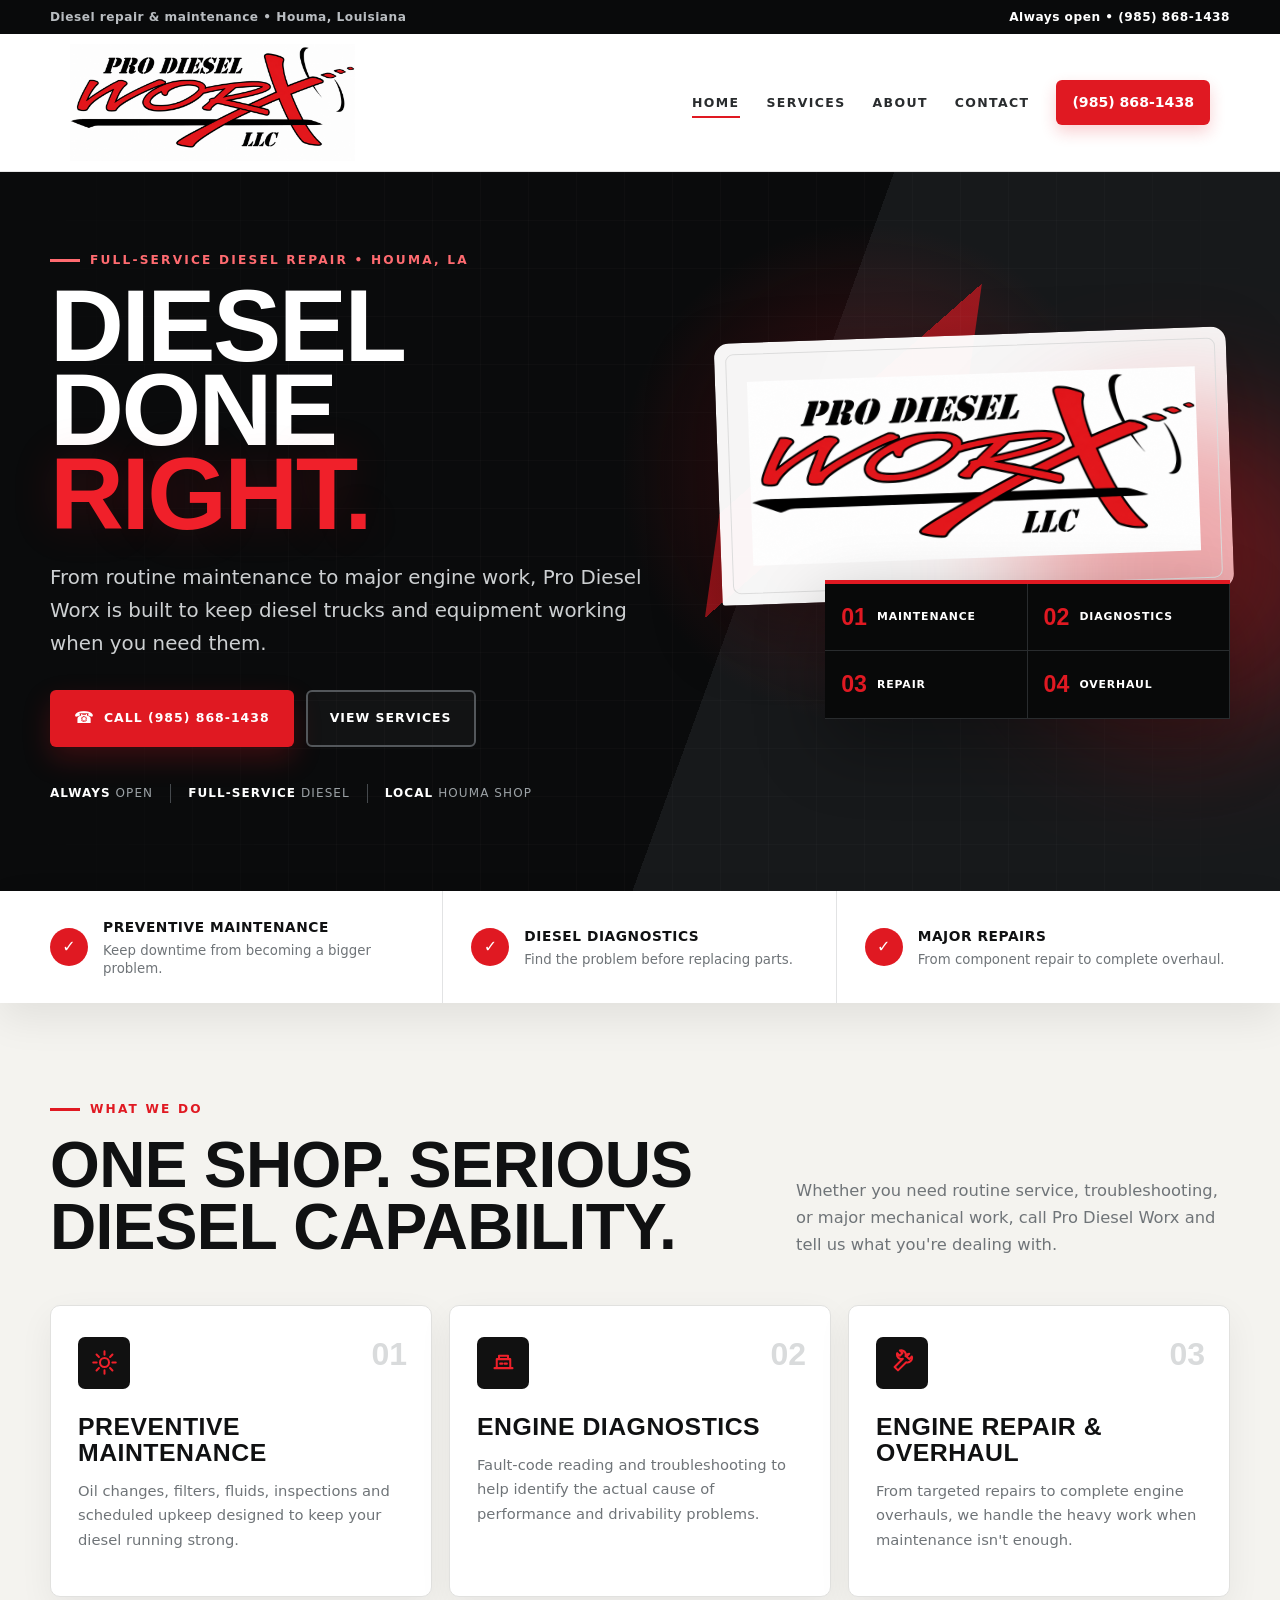
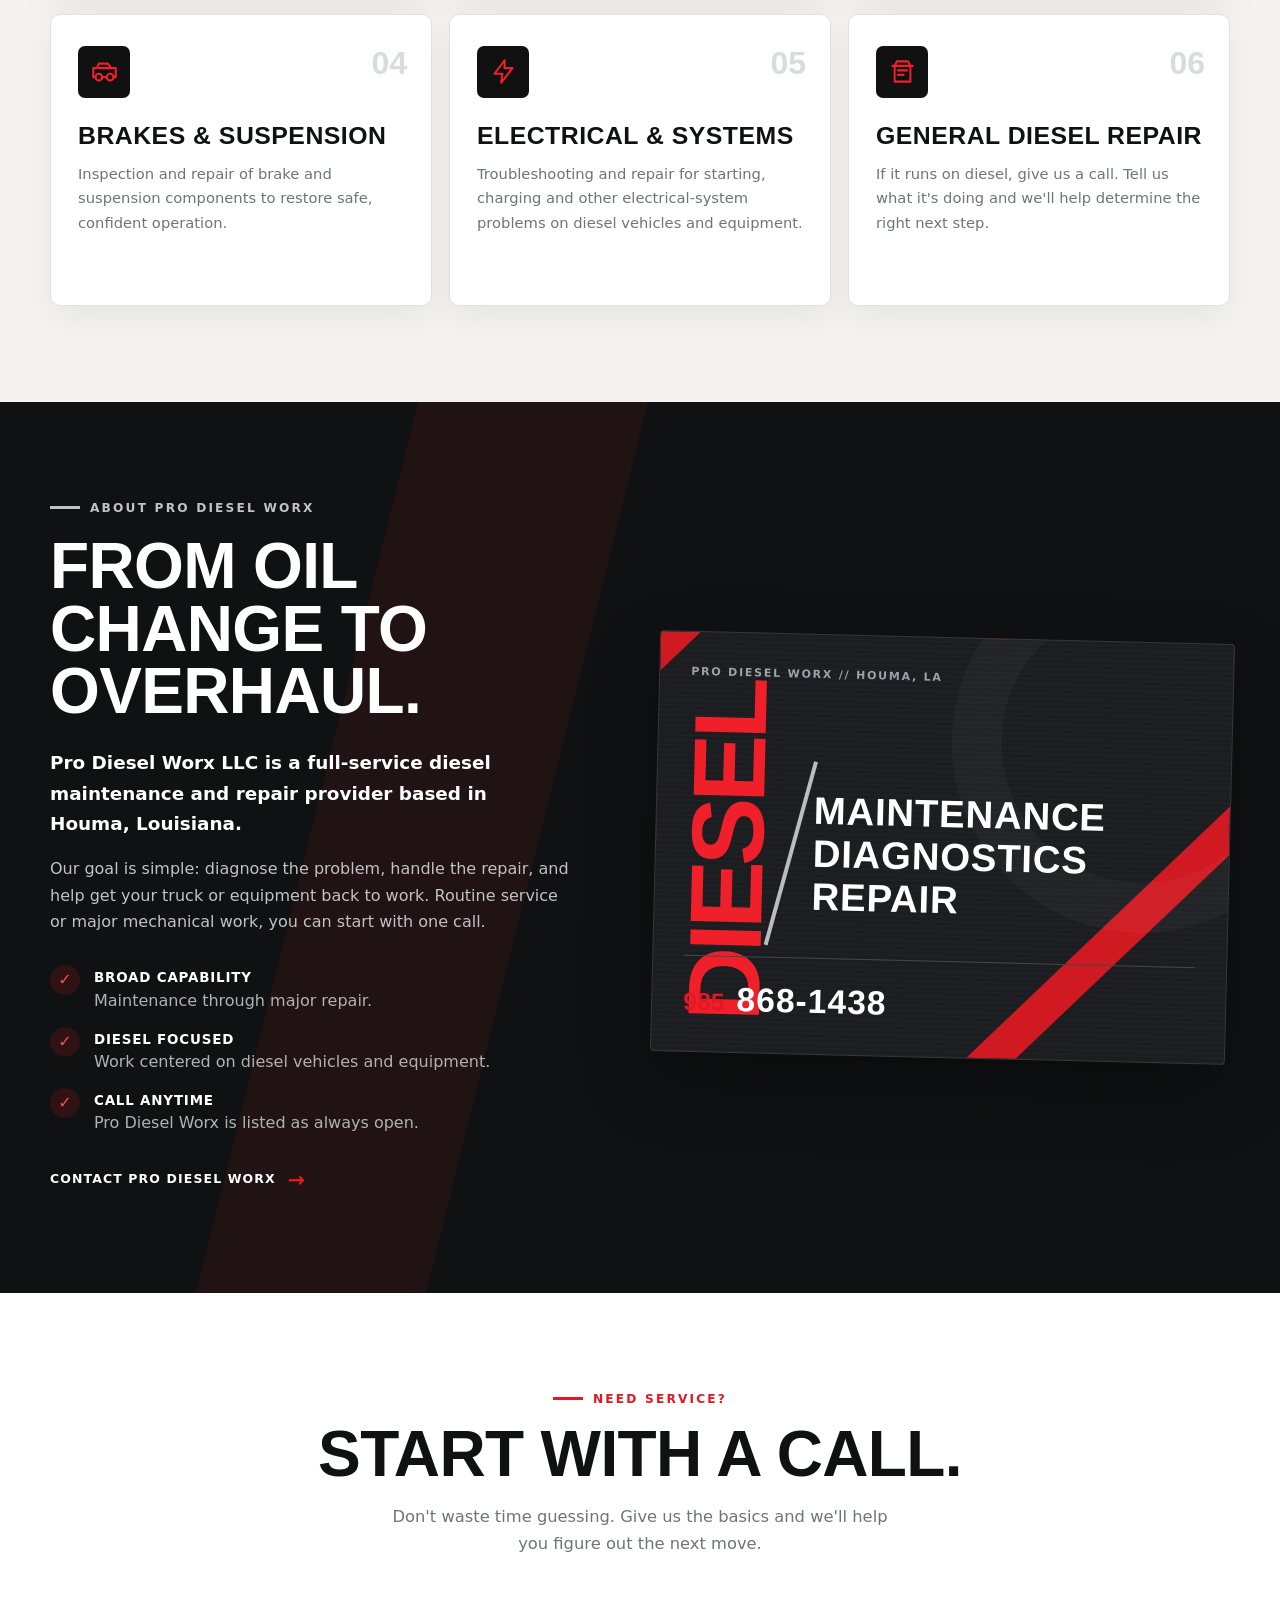
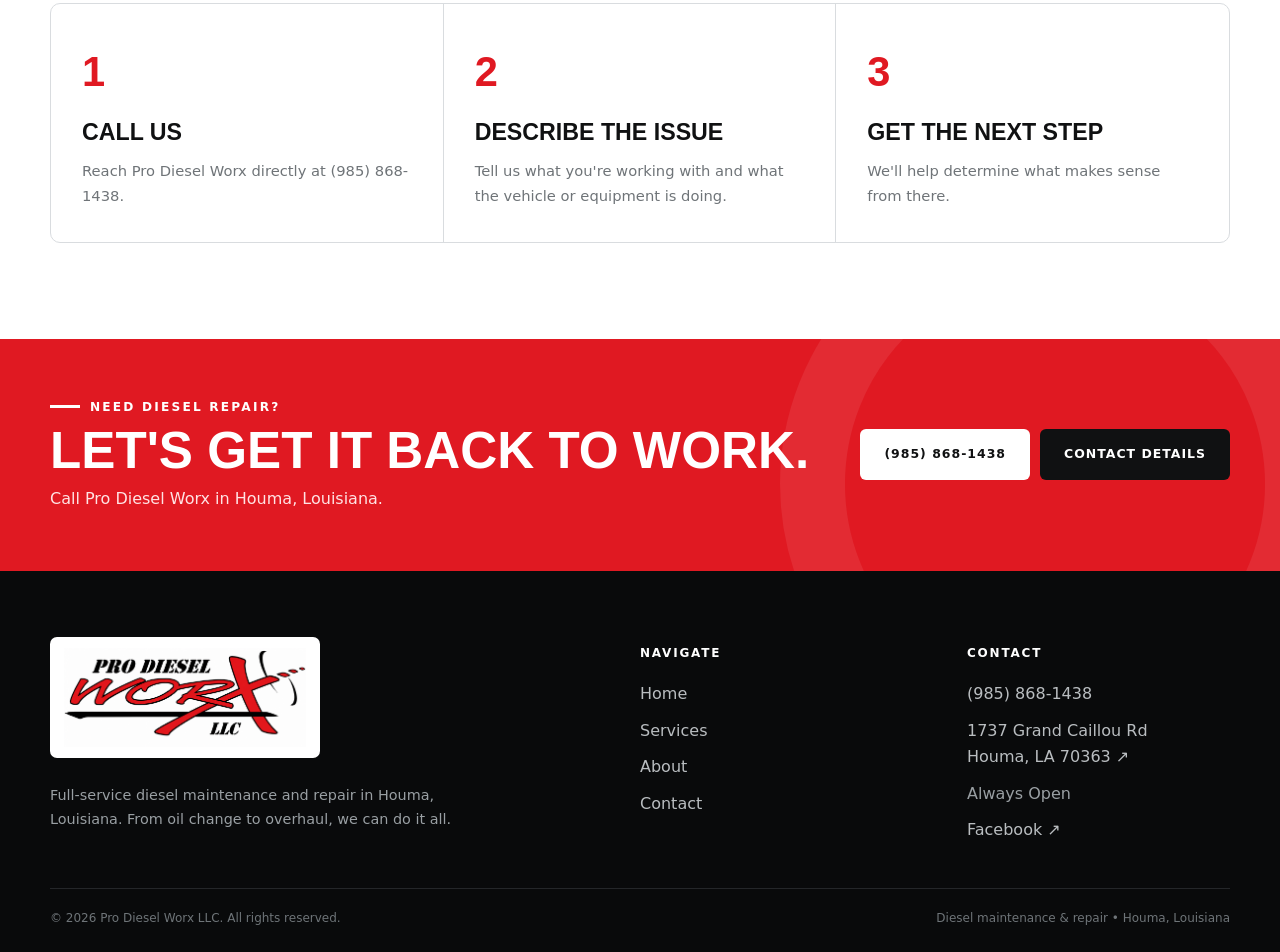
==== commit 07a18249: "Update Pro Diesel Worx contact info and Resend contact form" ====
--- a/web/wwwroot/index.html
+++ b/web/wwwroot/index.html
@@ -3,12 +3,12 @@
 <head>
   <meta charset="UTF-8" />
   <meta name="viewport" content="width=device-width, initial-scale=1.0" />
-  <title>Pro Diesel Worx LLC | Diesel Repair & Maintenance | Lockport, LA</title>
-  <meta name="description" content="Full-service diesel maintenance and repair in Lockport, Louisiana. Pro Diesel Worx handles preventive maintenance, diagnostics, electrical work, brakes, suspension, engine repair and overhauls." />
+  <title>Pro Diesel Worx LLC | Diesel Repair & Maintenance | Houma, LA</title>
+  <meta name="description" content="Full-service diesel maintenance and repair in Houma, Louisiana. Pro Diesel Worx handles preventive maintenance, diagnostics, electrical work, brakes, suspension, engine repair and overhauls." />
   <meta name="theme-color" content="#111111" />
   <meta property="og:type" content="website" />
   <meta property="og:title" content="Pro Diesel Worx LLC | Diesel Done Right" />
-  <meta property="og:description" content="From oil changes to engine overhauls, Pro Diesel Worx provides full-service diesel repair and maintenance in Lockport, LA." />
+  <meta property="og:description" content="From oil changes to engine overhauls, Pro Diesel Worx provides full-service diesel repair and maintenance in Houma, LA." />
   <meta property="og:url" content="https://prodieselworx.com/" />
   <meta property="og:image" content="https://prodieselworx.com/img/logo.png" />
   <meta name="twitter:card" content="summary_large_image" />
@@ -23,13 +23,15 @@
     "@type": "AutomotiveBusiness",
     "name": "Pro Diesel Worx LLC",
     "url": "https://prodieselworx.com/",
-    "telephone": "+1-985-696-0577",
+    "telephone": "+1-985-868-1438",
     "image": "https://prodieselworx.com/img/logo.png",
-    "description": "Full-service diesel maintenance and repair in Lockport, Louisiana.",
+    "description": "Full-service diesel maintenance and repair in Houma, Louisiana.",
     "address": {
       "@type": "PostalAddress",
-      "addressLocality": "Lockport",
+      "streetAddress": "1737 Grand Caillou Rd",
+      "addressLocality": "Houma",
       "addressRegion": "LA",
+      "postalCode": "70363",
       "addressCountry": "US"
     },
     "sameAs": ["https://www.facebook.com/prodieselworx/"]
@@ -41,8 +43,8 @@
 
   <div class="utility-bar">
     <div class="container utility-bar__inner">
-      <span>Diesel repair &amp; maintenance • Lockport, Louisiana</span>
-      <a href="tel:+19856960577" aria-label="Call Pro Diesel Worx at 985-696-0577">Always open • (985) 696-0577</a>
+      <span>Diesel repair &amp; maintenance • Houma, Louisiana</span>
+      <a href="tel:+19858681438" aria-label="Call Pro Diesel Worx at 985-868-1438">Always open • (985) 868-1438</a>
     </div>
   </div>
 
@@ -61,7 +63,7 @@
         <li><a href="#services">Services</a></li>
         <li><a href="#about">About</a></li>
         <li><a href="contact.html">Contact</a></li>
-        <li><a href="tel:+19856960577" class="nav__phone"><span>Call Now</span> (985) 696-0577</a></li>
+        <li><a href="tel:+19858681438" class="nav__phone"><span>Call Now</span> (985) 868-1438</a></li>
       </ul>
     </nav>
   </header>
@@ -71,20 +73,20 @@
       <div class="hero__texture" aria-hidden="true"></div>
       <div class="container hero__grid">
         <div class="hero__content reveal">
-          <p class="eyebrow">Full-Service Diesel Repair • Lockport, LA</p>
+          <p class="eyebrow">Full-Service Diesel Repair • Houma, LA</p>
           <h1>Diesel Done <span>Right.</span></h1>
           <p class="hero__lead">From routine maintenance to major engine work, Pro Diesel Worx is built to keep diesel trucks and equipment working when you need them.</p>
           <div class="hero__actions">
-            <a href="tel:+19856960577" class="btn btn--primary">
+            <a href="tel:+19858681438" class="btn btn--primary">
               <span class="btn__icon" aria-hidden="true">☎</span>
-              Call (985) 696-0577
+              Call (985) 868-1438
             </a>
             <a href="#services" class="btn btn--ghost">View Services</a>
           </div>
           <div class="hero__mini-proof" aria-label="Business highlights">
             <span><strong>Always</strong> Open</span>
             <span><strong>Full-Service</strong> Diesel</span>
-            <span><strong>Local</strong> Lockport Shop</span>
+            <span><strong>Local</strong> Houma Shop</span>
           </div>
         </div>
 
@@ -184,7 +186,7 @@
         <div class="about-copy reveal">
           <p class="eyebrow">About Pro Diesel Worx</p>
           <h2>From Oil Change to Overhaul.</h2>
-          <p class="about-copy__lead">Pro Diesel Worx LLC is a full-service diesel maintenance and repair provider based in Lockport, Louisiana.</p>
+          <p class="about-copy__lead">Pro Diesel Worx LLC is a full-service diesel maintenance and repair provider based in Houma, Louisiana.</p>
           <p>Our goal is simple: diagnose the problem, handle the repair, and help get your truck or equipment back to work. Routine service or major mechanical work, you can start with one call.</p>
           <div class="about-points">
             <div><span>✓</span><p><strong>Broad capability</strong><br />Maintenance through major repair.</p></div>
@@ -196,14 +198,14 @@
 
         <div class="about-visual reveal reveal--delay" aria-hidden="true">
           <div class="industrial-card">
-            <div class="industrial-card__topline">PRO DIESEL WORX // LOCKPORT, LA</div>
+            <div class="industrial-card__topline">PRO DIESEL WORX // HOUMA, LA</div>
             <div class="industrial-card__center">
               <span class="industrial-card__big">DIESEL</span>
               <span class="industrial-card__slash"></span>
               <span class="industrial-card__small">MAINTENANCE<br />DIAGNOSTICS<br />REPAIR</span>
             </div>
             <div class="industrial-card__bottom">
-              <span>985</span><strong>696-0577</strong>
+              <span>985</span><strong>868-1438</strong>
             </div>
           </div>
         </div>
@@ -221,7 +223,7 @@
         </div>
 
         <div class="steps-grid">
-          <div class="step-card reveal"><span>1</span><h3>Call Us</h3><p>Reach Pro Diesel Worx directly at (985) 696-0577.</p></div>
+          <div class="step-card reveal"><span>1</span><h3>Call Us</h3><p>Reach Pro Diesel Worx directly at (985) 868-1438.</p></div>
           <div class="step-card reveal"><span>2</span><h3>Describe the Issue</h3><p>Tell us what you're working with and what the vehicle or equipment is doing.</p></div>
           <div class="step-card reveal"><span>3</span><h3>Get the Next Step</h3><p>We'll help determine what makes sense from there.</p></div>
         </div>
@@ -233,10 +235,10 @@
         <div>
           <p class="eyebrow">Need Diesel Repair?</p>
           <h2>Let's Get It Back to Work.</h2>
-          <p>Call Pro Diesel Worx in Lockport, Louisiana.</p>
+          <p>Call Pro Diesel Worx in Houma, Louisiana.</p>
         </div>
         <div class="cta-band__actions">
-          <a href="tel:+19856960577" class="btn btn--white">(985) 696-0577</a>
+          <a href="tel:+19858681438" class="btn btn--white">(985) 868-1438</a>
           <a href="contact.html" class="btn btn--dark">Contact Details</a>
         </div>
       </div>
@@ -247,7 +249,7 @@
     <div class="container footer-grid">
       <div class="footer-brand">
         <div class="footer-brand__logo"><img src="img/logo.png" width="1956" height="804" alt="Pro Diesel Worx LLC" /></div>
-        <p>Full-service diesel maintenance and repair in Lockport, Louisiana. From oil change to overhaul, we can do it all.</p>
+        <p>Full-service diesel maintenance and repair in Houma, Louisiana. From oil change to overhaul, we can do it all.</p>
       </div>
       <div>
         <h3>Navigate</h3>
@@ -261,8 +263,8 @@
       <div>
         <h3>Contact</h3>
         <ul>
-          <li><a href="tel:+19856960577">(985) 696-0577</a></li>
-          <li>Lockport, LA</li>
+          <li><a href="tel:+19858681438">(985) 868-1438</a></li>
+          <li><a href="https://www.google.com/maps/search/?api=1&query=1737+Grand+Caillou+Rd+Houma+LA+70363" target="_blank" rel="noopener noreferrer">1737 Grand Caillou Rd<br />Houma, LA 70363 ↗</a></li>
           <li>Always Open</li>
           <li><a href="https://www.facebook.com/prodieselworx/" target="_blank" rel="noopener noreferrer">Facebook ↗</a></li>
         </ul>
@@ -270,10 +272,10 @@
     </div>
     <div class="container footer-bottom">
       <p>&copy; 2026 Pro Diesel Worx LLC. All rights reserved.</p>
-      <p>Diesel maintenance &amp; repair • Lockport, Louisiana</p>
+      <p>Diesel maintenance &amp; repair • Houma, Louisiana</p>
     </div>
   </footer>
 
-  <a class="mobile-call" href="tel:+19856960577"><span aria-hidden="true">☎</span> Call Pro Diesel Worx</a>
+  <a class="mobile-call" href="tel:+19858681438"><span aria-hidden="true">☎</span> Call Pro Diesel Worx</a>
 </body>
 </html>
--- a/web/wwwroot/css/styles.css
+++ b/web/wwwroot/css/styles.css
@@ -404,3 +404,69 @@
   *, *::before, *::after { transition-duration: .01ms !important; animation-duration: .01ms !important; animation-iteration-count: 1 !important; }
   .reveal { opacity: 1; transform: none; }
 }
+
+/* Resend contact form ----------------------------------------------------- */
+.contact-form-card {
+  max-width: 720px;
+  margin: 0 0 34px;
+  padding: 30px;
+  background: var(--white);
+  border: 1px solid #dedfdf;
+  border-radius: var(--radius);
+  box-shadow: 0 12px 34px rgba(23,25,27,.06);
+}
+.contact-form-card__heading { margin-bottom: 24px; }
+.contact-form-card__heading h3 {
+  margin: 4px 0 8px;
+  color: var(--ink);
+  font-family: var(--font-condensed);
+  font-size: clamp(1.7rem,3vw,2.35rem);
+  line-height: 1;
+  text-transform: uppercase;
+}
+.contact-form-card__heading > p:last-child { color: var(--muted); font-size: .93rem; }
+.form-grid { display: grid; grid-template-columns: repeat(2,minmax(0,1fr)); gap: 19px; }
+.form-field { display: grid; gap: 7px; }
+.form-field--full { grid-column: 1 / -1; }
+.form-field label {
+  color: #34383b;
+  font-size: .76rem;
+  font-weight: 900;
+  letter-spacing: .08em;
+  text-transform: uppercase;
+}
+.form-field label > span { color: var(--red); }
+.form-field label small { color: #8b9093; font-size: .67rem; font-weight: 700; letter-spacing: .04em; }
+.form-field input,
+.form-field textarea {
+  width: 100%;
+  border: 1px solid #cfd1d2;
+  border-radius: 6px;
+  background: #fafafa;
+  color: var(--ink);
+  padding: 12px 13px;
+  outline: 0;
+  transition: border-color .18s ease, box-shadow .18s ease, background .18s ease;
+}
+.form-field textarea { min-height: 145px; resize: vertical; line-height: 1.5; }
+.form-field input::placeholder,
+.form-field textarea::placeholder { color: #9ba0a3; }
+.form-field input:focus,
+.form-field textarea:focus { background: var(--white); border-color: var(--red); box-shadow: 0 0 0 3px rgba(224,25,34,.11); }
+.form-field input[aria-invalid="true"],
+.form-field textarea[aria-invalid="true"] { border-color: var(--red); }
+.form-honeypot { position: absolute !important; width: 1px; height: 1px; padding: 0; margin: -1px; overflow: hidden; clip: rect(0,0,0,0); white-space: nowrap; border: 0; }
+.contact-form__footer { display: flex; align-items: center; gap: 18px; margin-top: 22px; }
+.contact-form__submit { min-width: 170px; cursor: pointer; }
+.contact-form__submit:disabled { cursor: wait; opacity: .72; transform: none; }
+.contact-form__status { min-height: 22px; color: var(--muted); font-size: .88rem; font-weight: 700; line-height: 1.4; }
+.contact-form__status.is-success { color: #18723a; }
+.contact-form__status.is-error { color: #b30f17; }
+
+@media (max-width: 620px) {
+  .contact-form-card { padding: 24px 19px; }
+  .form-grid { grid-template-columns: 1fr; }
+  .form-field--full { grid-column: auto; }
+  .contact-form__footer { align-items: stretch; flex-direction: column; }
+  .contact-form__submit { width: 100%; }
+}
